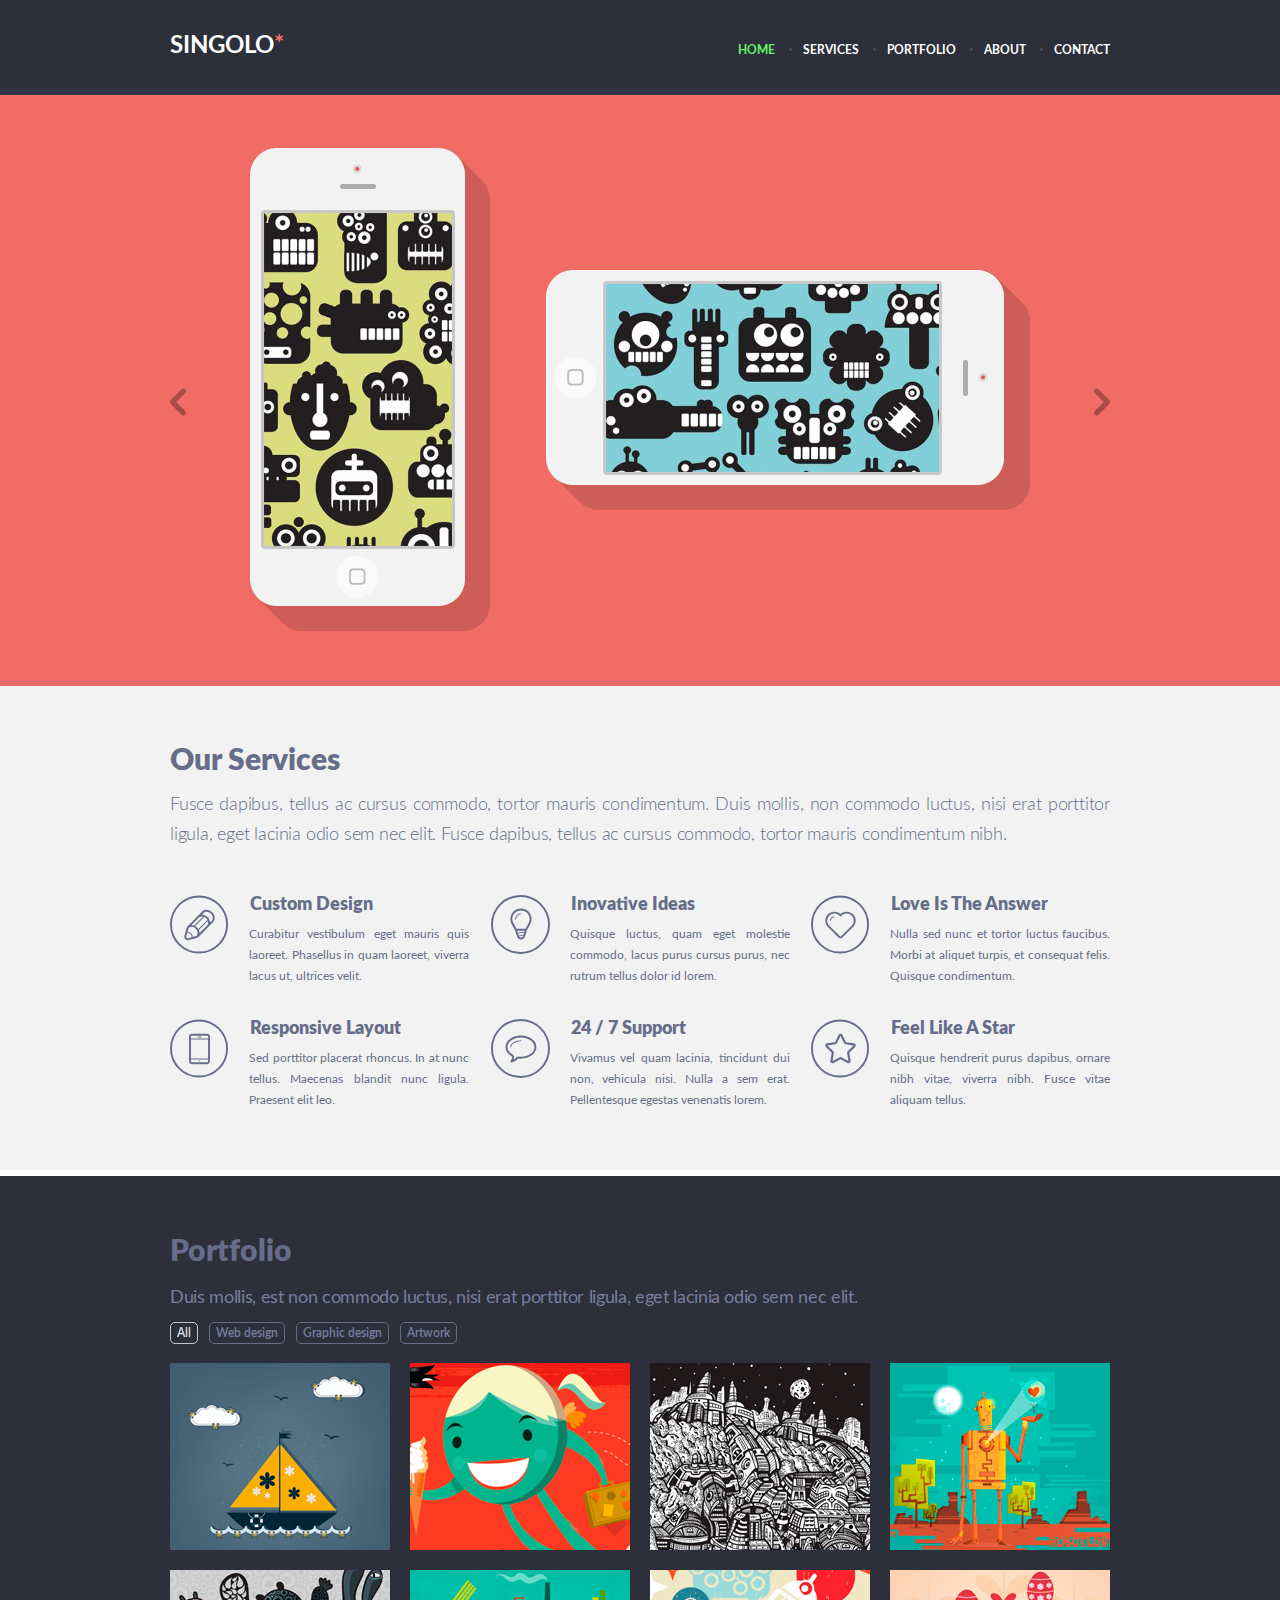
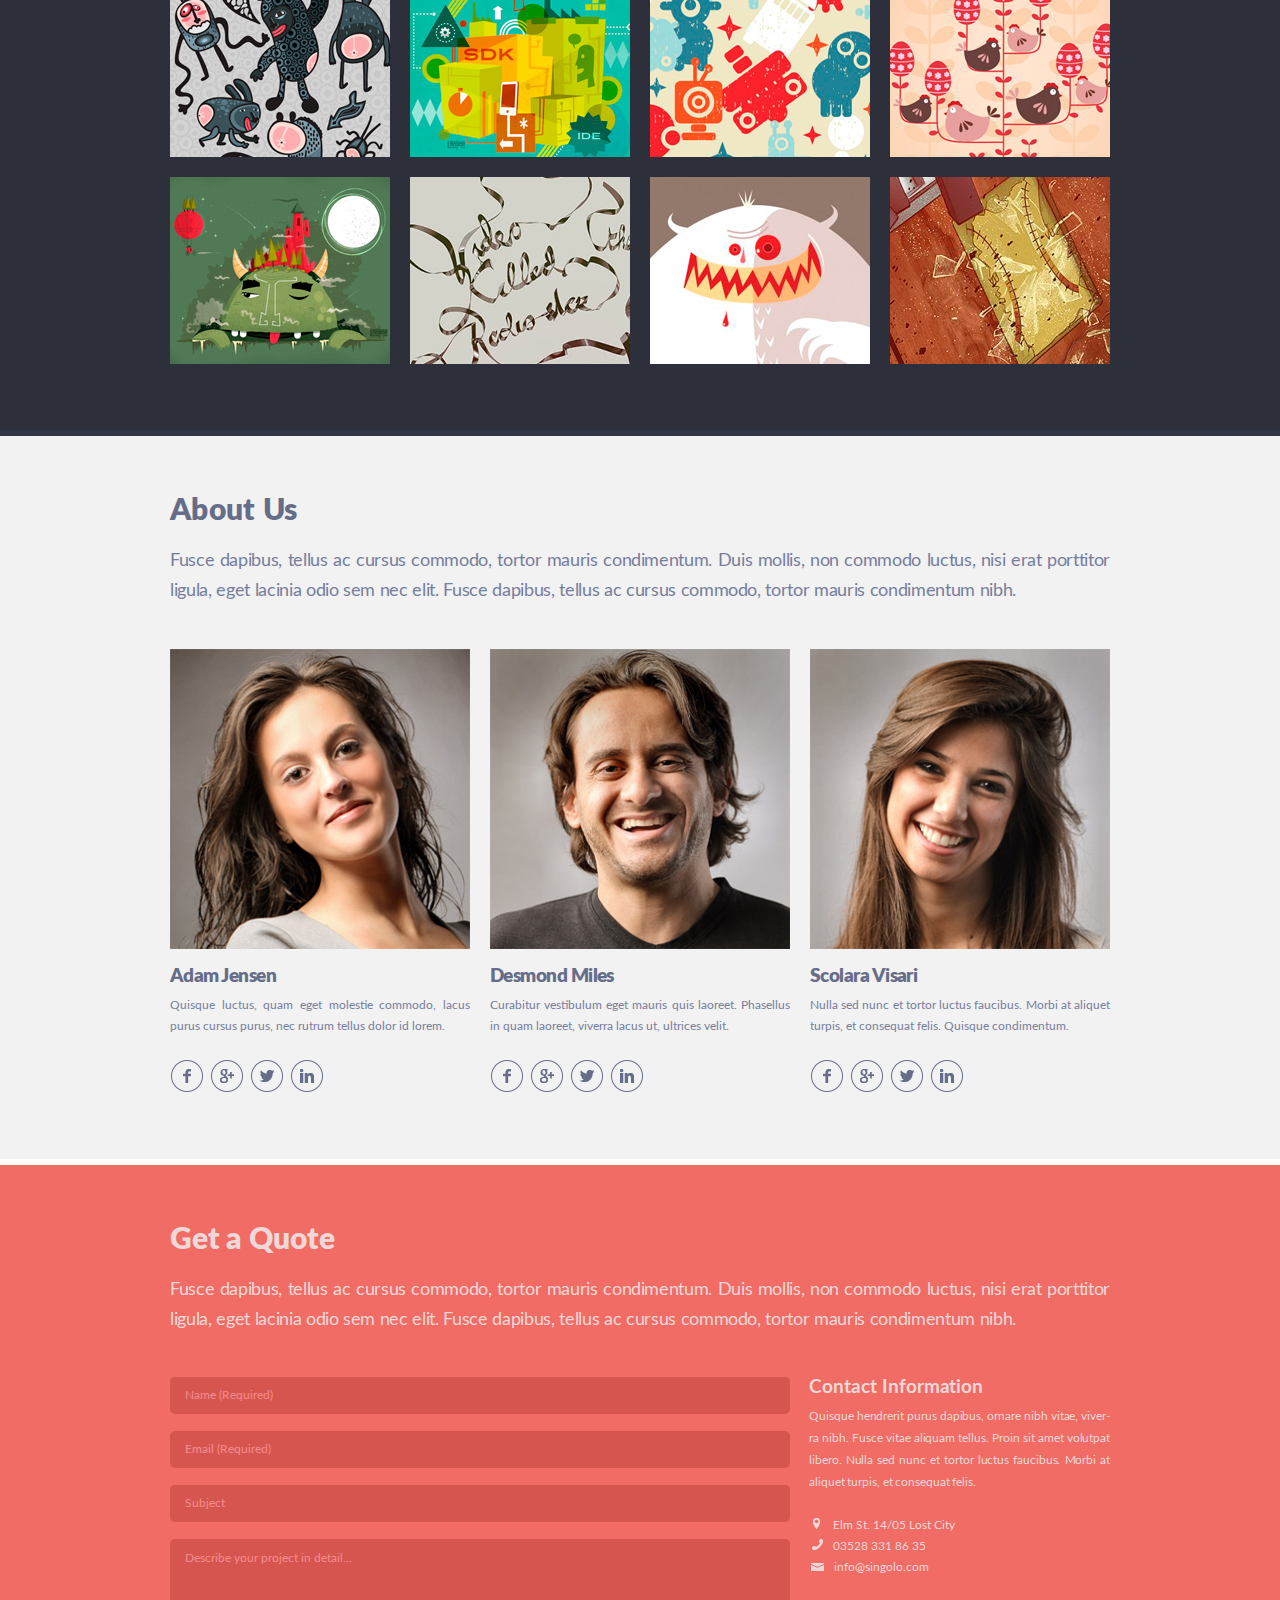
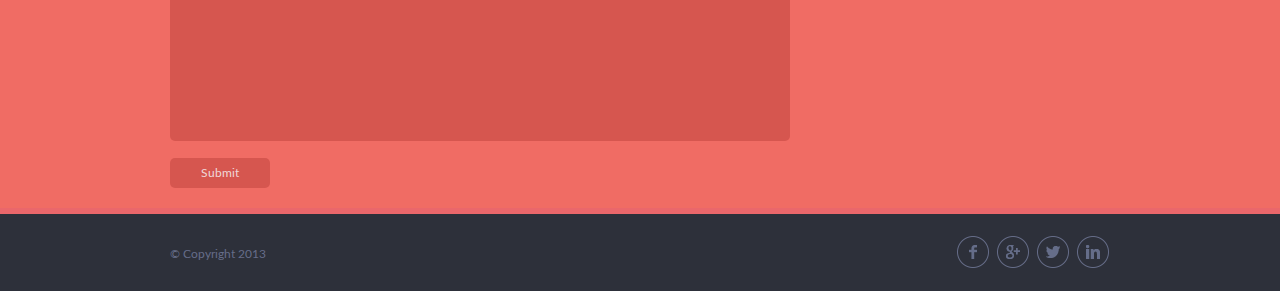
==== index.html @ f214f084 "feat: active menu by scroll add" ====
<!DOCTYPE html>
<html lang="en">

<head>
    <meta charset="UTF-8">
    <meta name="viewport" content="width=device-width, initial-scale=1.0">
    <title>Sinlogo</title>
    <link rel="stylesheet" href="style.css">
</head>

<body>
    <header class="header">
        <div class="wrapper">
            <div class="header-box">
                <div class="logo">
                    <h1>SINGOLO<span class="logo__star">*</span></h1>
                </div>
                <div class="header-navigation">
                    <nav>
                        <ul class="header-menu">
                            <li class="header-menu__item"><a class="header-menu__link header-menu_active"
                                    href="#slider">HOME</a></li>
                            <li class="header-menu__item"><a class="header-menu__link" href="#services">SERVICES</a>
                            </li>
                            <li class="header-menu__item"><a class="header-menu__link" href="#portfolio">PORTFOLIO</a>
                            </li>
                            <li class="header-menu__item"><a class="header-menu__link" href="#about">ABOUT</a></li>
                            <li class="header-menu__item"><a class="header-menu__link" href="#quote">CONTACT</a></li>
                        </ul>
                    </nav>
                </div>
            </div>
        </div>
    </header>

    <main>
        <section class="slider">
            <div id="slider" class="anchor"></div>
            <div class="wrapper">
                <div class="slider-items">
                    <div>
                        <div class="slider-image">
                            <div class="first-image">
                                <div>
                                    <img src="assets/icons/phone-left.png" alt="phone image">
                                    <div class="left-phone-black-screen hidden"></div>
                                    <div class="left-phone-switcher"></div>
                                </div>
                                <div class="slider-items__right-phone">
                                    <img src="assets/icons/phone-right.png" alt="phone image">
                                    <div class="right-phone-black-screen hidden"></div>
                                    <div class="right-phone-switcher"></div>
                                </div>
                            </div>
                            
                        </div>
                        <div class="slider-image hidden">
                            <img  src="assets/icons/Slide-2.png" alt="slide">
                        </div>
                        <div class="slider-image hidden">
                            <img src="assets/icons/Slide-3.png" alt="slide">
                        </div>
                        <div class="slider-items__right-arrow arrow_hover">
                            <img src="assets/icons/icon-arrow.svg" alt="right arrow image">
                        </div>
                        <div class="slider-items__left-arrow arrow_hover">
                            <img src="assets/icons/icon-arrow.svg" alt="left arrow image">
                        </div>
                    </div>
                </div>
        </section>

        <section class="services">
            <div id="services" class="anchor"></div>
            <div class="wrapper">

                <h1 class="services__title"> Our Services</h1>

                <p class="services__description">
                    Fusce dapibus, tellus ac cursus commodo, tortor mauris condimentum. Duis mollis,
                    non commodo luctus, nisi erat porttitor ligula, eget lacinia odio sem nec elit.
                    Fusce dapibus, tellus ac cursus commodo, tortor mauris condimentum nibh.
                </p>

                <div class="services-items">

                    <div class="services-item">
                        <img class="services-item__icon" src="assets/icons/icon-custom.svg" alt="custom design icon">
                        <div>
                            <h2 class="services-item__title">Custom Design</h2>
                            <p class="services-item__description">Curabitur vestibulum eget mauris quis laoreet.
                                Phasellus in quam laoreet, viverra lacus ut, ultrices velit.</p>
                        </div>
                    </div>

                    <div class="services-item">
                        <img class="services-item__icon" src="assets/icons/icon-inovative.svg"
                            alt="inovative ideas icon">
                        <div>
                            <h2 class="services-item__title">Inovative Ideas</h2>
                            <p class="services-item__description">Quisque luctus, quam eget molestie commodo,
                                lacus purus cursus purus, nec rutrum tellus dolor id lorem.</p>
                        </div>
                    </div>

                    <div class="services-item">
                        <img class="services-item__icon" src="assets/icons/icon-love.svg" alt="love is the answer icon">
                        <div>
                            <h2 class="services-item__title">Love Is The Answer</h2>
                            <p class="services-item__description">Nulla sed nunc et tortor luctus faucibus.
                                Morbi at aliquet turpis, et consequat felis. Quisque condimentum.</p>
                        </div>
                    </div>

                    <div class="services-item">
                        <img class="services-item__icon" src="assets/icons/icon-responsive.svg"
                            alt="responsive layout icon">
                        <div>
                            <h2 class="services-item__title">Responsive Layout</h2>
                            <p class="services-item__description">Sed porttitor placerat rhoncus. In at nunc tellus.
                                Maecenas blandit nunc ligula. Praesent elit leo.</p>
                        </div>
                    </div>

                    <div class="services-item">
                        <img class="services-item__icon" src="assets/icons/icon-24-7.svg" alt="support icon">
                        <div>
                            <h2 class="services-item__title">24 / 7 Support</h2>
                            <p class="services-item__description">Vivamus vel quam lacinia, tincidunt dui non, vehicula
                                nisi.
                                Nulla a sem erat. Pellentesque egestas venenatis lorem.</p>
                        </div>
                    </div>

                    <div class="services-item">
                        <img class="services-item__icon" src="assets/icons/icon-feel.svg" alt="feel like a star icon">
                        <div>
                            <h2 class="services-item__title">Feel Like A Star</h2>
                            <p class="services-item__description">Quisque hendrerit purus dapibus, ornare nibh vitae,
                                viverra nibh. Fusce vitae aliquam tellus.</p>
                        </div>
                    </div>

                </div>
            </div>
        </section>

        <section class="portfolio">
            <div id="portfolio" class="anchor"></div>
            <div class="wrapper">
                <h1 class="portfolio-title">Portfolio</h1>
                <p class="portfolio-description">Duis mollis, est non commodo luctus, nisi erat porttitor ligula, eget
                    lacinia
                    odio sem nec elit.</p>
                <div class=buttons>
                    <button class="btn btn__active">All</button>
                    <button class="btn">Web design</button>
                    <button class="btn">Graphic design</button>
                    <button class="btn">Artwork</button>
                </div>
                <div class="portfolio-items">
                    <img class="portfolio-image" src="assets/icons/portfolio01.png" alt="portfolio image">
                    <img class="portfolio-image" src="assets/icons/portfolio02.png" alt="portfolio image">
                    <img class="portfolio-image" src="assets/icons/portfolio03.png" alt="portfolio image">
                    <img class="portfolio-image" src="assets/icons/portfolio04.png" alt="portfolio image">
                    <img class="portfolio-image" src="assets/icons/portfolio05.png" alt="portfolio image">
                    <img class="portfolio-image" src="assets/icons/portfolio06.png" alt="portfolio image">
                    <img class="portfolio-image" src="assets/icons/portfolio07.png" alt="portfolio image">
                    <img class="portfolio-image" src="assets/icons/portfolio08.png" alt="portfolio image">
                    <img class="portfolio-image" src="assets/icons/portfolio09.png" alt="portfolio image">
                    <img class="portfolio-image" src="assets/icons/portfolio10.png" alt="portfolio image">
                    <img class="portfolio-image" src="assets/icons/portfolio11.png" alt="portfolio image">
                    <img class="portfolio-image" src="assets/icons/portfolio12.png" alt="portfolio image">
                </div>
            </div>
        </section>

        <section class="about">
            <div id="about" class="anchor"></div>
            <div class="wrapper">
                <h1 class="portfolio-title">About Us</h1>
                <p class="about-description">Fusce dapibus, tellus ac cursus commodo, tortor mauris condimentum.
                    Duis mollis, non commodo luctus, nisi erat porttitor ligula,
                    eget lacinia odio sem nec elit. Fusce dapibus, tellus ac cursus commodo,
                    tortor mauris condimentum nibh.</p>

                <div class="persons">
                    <div class="person">
                        <img class="person-image" src="assets/icons/about_us1.png">
                        <h2 class="person-name">Adam Jensen</h2>
                        <p class="person-description">Quisque luctus, quam eget molestie commodo, lacus purus cursus
                            purus,
                            nec rutrum tellus dolor id lorem.</p>
                        <div class="contacts">
                            <a href="#"><img class="contacts__img" src="assets/icons/facebook.svg"></a>
                            <a href="#"><img class="contacts__img" src="assets/icons/google.svg"></a>
                            <a href="#"><img class="contacts__img" src="assets/icons/twitter.svg"></a>
                            <a href="#"><img class="contacts__img" src="assets/icons/linkedin.svg"></a>
                        </div>
                    </div>

                    <div class="person">
                        <img class="person-image" src="assets/icons/about_us2.png">
                        <h2 class="person-name">Desmond Miles</h2>
                        <p class="person-description">Curabitur vestibulum eget mauris quis laoreet. Phasellus in quam
                            laoreet,
                            viverra lacus ut, ultrices velit.</p>
                        <div class="contacts">
                            <a href="#"><img class="contacts__img" src="assets/icons/facebook.svg"></a>
                            <a href="#"><img class="contacts__img" src="assets/icons/google.svg"></a>
                            <a href="#"><img class="contacts__img" src="assets/icons/twitter.svg"></a>
                            <a href="#"><img class="contacts__img" src="assets/icons/linkedin.svg"></a>
                        </div>
                    </div>

                    <div class="person">
                        <img class="person-image" src="assets/icons/about_us3.png">
                        <h2 class="person-name">Scolara Visari</h2>
                        <p class="person-description">Nulla sed nunc et tortor luctus faucibus. Morbi at aliquet turpis,
                            et consequat felis. Quisque condimentum.</p>
                        <div class="contacts">
                            <a href="#"><img class="contacts__img" src="assets/icons/facebook.svg"></a>
                            <a href="#"><img class="contacts__img" src="assets/icons/google.svg"></a>
                            <a href="#"><img class="contacts__img" src="assets/icons/twitter.svg"></a>
                            <a href="#"><img class="contacts__img" src="assets/icons/linkedin.svg"></a>
                        </div>
                    </div>

                </div>
            </div>
        </section>

        <section class="quote">
            <div id="quote" class="anchor"></div>
            <div class="wrapper">
                <h1 class="title">Get a Quote</h1>
                <p class="description">Fusce dapibus, tellus ac cursus commodo,
                    tortor mauris condimentum. Duis mollis, non commodo luctus,
                    nisi erat porttitor ligula, eget lacinia odio sem nec elit.
                    Fusce dapibus, tellus ac cursus commodo, tortor mauris condimentum nibh.
                </p>

                <div class="quote-wrapper">
                    <form class="form" id="form" action="" method="post">
                        <input class="input" type="text" name="name" placeholder="Name (Required)" required="">
                        <input class="input" type="email" name="email" placeholder="Email (Required)" required="">
                        <input class="input" type="text" name="subj" placeholder="Subject">
                        <textarea class="input input-txt" name="msg"
                            placeholder="Describe your project in detail..."></textarea>
                        <button class="btn-submit" type="submit" >Submit</button>
                    </form>

                    <div class="popup hidden">
                        <div class="popup__inside">
                            <span>Письмо отправлено</span> <br>
                            <span class="popup__theme"> </span> <br>
                            <div class="popup__text">
                                <span class="popup__description"> </span>
                            </div>
                            <button class="popup_btn">OK</button>
                        </div>
                    </div>
                    
                    <div class="contact-information">
                        <h3 class="contact-information__header">Contact Information</h3>
                        <p class="contact-information__description">
                            Quisque hendrerit purus dapibus, ornare nibh vitae, viver&shy;ra nibh. Fusce vitae aliquam
                            tellus. Proin sit amet
                            volutpat libero. Nulla sed nunc et tortor luctus faucibus. Morbi at aliquet turpis, et
                            consequat felis.
                        </p>
                        <div class="contact-information-box">
                            <span class="addr"><img class="contact-information__img" src="assets/icons/location.png">
                                Elm St. 14/05 Lost City</span> <br>
                            <a class="phone" href="tel:035283318635"> <img class="contact-information__img"
                                    src="assets/icons/phone.png">03528 331 86 35</a> <br>
                            <a class="email" href="mailto:info@singolo.com"> <img class="contact-information__img"
                                    src="assets/icons/mail.png">info@singolo.com</a> <br>
                        </div>
                    </div>
                </div>
            </div>
        </section>
    </main>

    <footer>
        <div class="wrapper">
            <div class="footer">
                <span>© Copyright 2013</span>
                <div class="footer__contacts">
                    <a href="#"> <img class="contacts__img" src="assets/icons/facebook.svg"> </a>
                    <a href="#"> <img class="contacts__img" src="assets/icons/google.svg"> </a>
                    <a href="#"> <img class="contacts__img" src="assets/icons/twitter.svg"> </a>
                    <a href="#"> <img class="contacts__img" src="assets/icons/linkedin.svg"> </a>
                </div>
            </div>
        </div>
    </footer>
    <script src="script.js"></script>
</body>

</html>
---- style.css ----
@import './assets/fonts/fonts.css' screen;
    
    * {
        font-family: Lato, sans-serif;
    }
    
    html {
        scroll-behavior: smooth;
    }
    
    body {
        margin: 0;
    }

    .header {
        background-color: #2d303a;
        border-bottom: 6px solid #323746;
        position: sticky;
        top: 0;
        z-index: 3;
    }
    
    .slider {
        background-color: #f06c64;
        border-bottom: 6px solid #ea676b;
        transition: all ease 1s;
    }

    .slider-blue {
        background-color: #648bf0;
        border-bottom: 6px solid #348bf0;
        transition: all ease 1s;
    }

    .services {
        background-color: #f2f2f2;
        border-bottom: 6px solid #ffffff;
        display: flex;
        flex-direction: row; 
        justify-content: flex-start; 
    }

    .wrapper {
        width: 940px;
        margin: 0 auto;
    }
    
    .header-box {
        display: flex;
        flex-direction: row;
        justify-content: space-between;
        align-items: center;
        padding: 16px 0 12px 0;
    }

    .header-navigation {
        padding-top: 7px;
    }

    .logo {
        color: #ffffff;
        font-size: 12px;
        font-weight: bold;
    }
 
    .logo__star {
        color: #f06c64;
    }
 
    .header-menu {
        display: flex; 
        flex-direction: row; 
        justify-content: flex-start; 
    }

    .header-menu__item {
        margin-left: 14px;
        color: #494e62;
        font-weight: bold;
        font-size: 12px;
        list-style: none;
    }

    .header-menu__item:not(:first-child)::before {
        align-items:center;
        content: "";
        display: inline-block;
        width: 3px;
        height: 3px;
        background-color: currentColor;
        border-radius: 50%;
        margin-right: 11px;
        margin-bottom: 3px;
        letter-spacing: -0.9px;
    }

    .header-menu__link {
        text-decoration: none;
        color: #ffffff;
    }
    
    .header-menu__link:hover {
        color: #f06c64;
    }

    .header-menu_active {
        color: #64f06b;
        
    }

    .slider-items {
        position: relative;
        overflow: hidden;
        max-width: 940px;
        height: 585px;
    }

    .slider-items__left-arrow {
        position: absolute;
        top: 50%;
        opacity: 0.3;
        z-index: 1;
    }

    .slider-items__right-arrow {
        position: absolute;
        z-index: 1;
        top: 50%;
        right: 0%;
        opacity: 0.3;
        -webkit-transform: scaleX(-1);
    }

    .slider-image {
        position: absolute;
        width: 940px;
        height: 100%;
        transition: all ease 1s;
    }

    .first-image {
        display: flex;
        justify-content: space-between; 
        align-items: center;
        padding-left: 80px;
        padding-right: 80px;
        padding-top: 53px;
    }

    .arrow_hover {
        cursor: pointer;
    }

    .left-phone-switcher {
        position: absolute;
        width: 215px;
        height: 460px;
        border-radius: 27px;
        background-color: rgba(90, 190, 90, 0);
        top: 52px;
        left: 80px;
        cursor: pointer;
    }

    .right-phone-switcher {
        position: absolute;
        width: 459px;
        height: 215px;
        border-radius: 27px;
        background-color: rgba(90, 190, 90, 0);
        top: 175px;
        left: 376px;
        cursor: pointer;
    }

    .left-phone-black-screen {
        position: absolute;
        width: 188px;
        height: 333px;
        background-color: black;
        top: 118px;
        left: 94px;
    }

    .right-phone-black-screen {
        position: absolute;
        width: 333px;
        height: 188px;
        background-color: black;
        top: 189px;
        left:436px;
    }

    .hidden {
        display: none;
    }



    .services {
        padding: 46px 0 42px 0;
        color: #666d89;
    }

    .services__title {
        font-size: 30px;
        line-height: 18px;
        font-weight: 900;
    }
    
    .services__description {
        font-weight: 300;
        font-size: 18px;
        line-height: 30px;
        text-align: justify;
        letter-spacing: -0.2px;
    }

    .services-items {
        display: flex;
        flex-direction: row; 
        justify-content: space-between;
        flex-wrap: wrap;
        margin-top: 30px;
    }

    .services-item {
        display: flex;
        flex-direction: row; 
        justify-content: flex-start; 
        margin-bottom: 5px;
    }

    .services-item__icon {
        width: 59px;
        height: 59px;
        margin-top: 15px;
        margin-right: 20px;
    }

    .services-item__title {
        font-size: 18px;
        font-weight: 900;
        margin-left: 1px;
        margin-top: 14px;
        margin-bottom: -4px;
    }

    .services-item__description {
        font-size: 12px;
        line-height: 21px;
        width: 220px;
        text-align: justify;
        overflow: hidden;
        max-height: 63px;
    }


    .portfolio {
        display: flex;
        flex-direction: row; 
        justify-content: flex-start; 
        background-color: #2d303a;
        padding-top: 47px;
        border-bottom: 6px solid #323746;
    }
    
    .about {
        display: flex;
        flex-direction: row; 
        justify-content: space-between;
        flex-wrap: wrap;
        padding-top: 46px;
        padding-bottom: 60px;
        background-color: #f2f2f2;
        border-bottom: 6px solid #ffffff;
    }
    
    .persons {
        display: flex;
        flex-direction: row; 
        justify-content: space-between; 
        margin-top: 43px;
    }
    
    .person {
        display: flex;
        flex-direction: column; 
        justify-content: flex-start; 
        width: 300px;
    }
    
    .person-image {
        width: 300px;
        height: 300px;
    }
    
    .portfolio-items {
        display: flex;
        flex-direction: row; 
        justify-content: space-between;
        flex-wrap: wrap;
        padding-top: 19px;
        padding-bottom: 46px;
    }

    .portfolio-image-active {
        outline: 5px solid #f06c64;
    }
    
    .portfolio-image {
        width: 220px;
        height: 187px;
        margin-bottom: 20px;
    }
    
    .portfolio-image:nth-child(n+13) {
        display: none;
    }
    
    .portfolio-title {
        font-size: 30px;
        line-height: 11px;
        font-weight: 900;
        line-height: 18px;
        letter-spacing: 0.3px;
        color: #666d89;
    }
    
    .portfolio-description {
        color: #767e9e;
        font-size: 18px;
        line-height: 12px;
        letter-spacing: -0.34px;
        padding-top: 10px;
    }
    
    .about-description {
        color: #767e9e;
        font-size: 18px;
        line-height: 30px;
        letter-spacing: -0.34px;
        text-align: justify;
        margin-top: 26px;
    }
    
    .person-name {
        font-size: 19px;
        line-height: 18px;
        font-weight: 760;
        margin-top: 19px;
        letter-spacing: -0.55px;
        color: #666d89;
        white-space: nowrap;
        text-overflow: ellipsis;
        overflow: hidden;

    }
    
    .person-description {
        color: #767e9e;
        font-size: 12px;
        line-height: 21px;
        margin-top: -6px;
        text-align: justify;
    }
    
    .contacts {
        display: flex;
        justify-content: start;
        color: #666d89;
        margin-top: 10px;
    }
    
    .contacts__img {
        margin-right: 6px;
        cursor: pointer;
        transition: .6s ease-out;
    }
    
    .contacts__img:hover {
        transform: scale(1.1);
        transform: rotate(360deg);
    }

    .btn {
        color: #767e9e;
        border: 1px solid #666d89;
        border-radius: 5px;
        cursor: pointer;
        background-color: transparent;
        line-height: 18px;
        font-size: 12px;
        margin-right: 7px;
        font-weight: 530;
    }
    .btn:focus {
        outline: none;
    }
    
    .btn:hover {
        border: 1px solid #c5c5c5;
        color: #dedede;
    }

    .btn__active {
        border: 1px solid #c5c5c5;
        color: #dedede;
    }

    .footer__contacts {
        display: flex;
        color: #666d89;
    }
    
    .footer__contacts:last-child {
        margin-right: -6px;
    }
    
    .contacts__img {
        margin-right: 6px;
        cursor: pointer;
    }
    
    .footer {
        display: flex;
        justify-content: space-between;
        align-items: center;
        padding-top: 21px;
        padding-bottom: 18px;
        color: #666d89;
        font-size: 12px;
    }
    
    footer {
        background-color: #2d303a;
    }
    
    .title {
        font-size: 30px;
        line-height: 11px;
        font-weight: 900;
        line-height: 18px;
        letter-spacing: -0.15px;
        color: #f0d8d9;
    }
    
    .description {
        color: #f0d8d9;
        font-size: 18px;
        line-height: 30px;
        letter-spacing: -0.34px;
        text-align: justify;
        margin-top: 26px;
    }
        
    .quote-wrapper {
        display: flex;
        flex-direction: row; 
        justify-content: space-between;
        padding-top: 24px;
    }
    
    .quote {
        padding-top: 46px;
        padding-bottom: 20px;
        background-color: #f06c64;
        border-bottom: 6px solid #ea676b;
    
    }
    
    .form {
        display: flex;
        flex-direction: column;
        flex-basis: 66%;
    }
    
    .contact-information {
        flex-basis: 32%;
        color: #f0d8d9;
    }
    
    .contact-information__header {
        margin-block-start: -1px;
        letter-spacing: -0.05px;
        margin-block-end: -2px;
    }
    
    .contact-information__description {
        margin-top: 8px;
        font-size: 12px;
        line-height: 22px;
        letter-spacing: -0.1px;
        text-align: justify;
        hyphens: manual;
    }
    
    .input {
        font-size: 12px;
        font-weight: 400;
        line-height: 35px;
        border-radius: 5px;
        border: none;
        background-color: #d6564f;
        margin-bottom: 17px;
        padding-left: 15px;
        color: #f0d8d9;
        cursor: pointer;
    }
    
    .input::placeholder {
        color: #f48c8f;
    }
    
    .input-txt {
        height: 198px;
        resize: none;
    }
    
    .btn-submit {
        height: 30px;
        width: 100px;
        font-size: 12px;
        border-radius: 5px;
        border: none;
        background-color: #d6564f;
        cursor: pointer;
        color: #f0d8d9;
    }

    .popup {
        position: fixed;
        background-color: rgba(0, 0, 0, 0.9);
        width: 100%;
        height: 100%;
        left: 0;
        top: 0;
        z-index: 99;
    }

    .popup__inside {
        position: fixed;
        border: 3px solid rgb(58, 58, 58);
        border-radius: 4px;
        background-color: rgb(202, 202, 202);
        left: 50%;
        top: 50%;
        padding: 20px;
        transform: translate(-50%, -50%);
    }
  
    .popup__text {
        max-width: 500px;
        max-height: 300px;
        overflow: hidden;
        text-align: justify;
        line-height: 20px;

    }

    .popup_btn {
        position: relative;
        left: 50%;
        margin-top: 5px;
        transform: translate(-50%, 0%);
        cursor: pointer;
    }
    
    .addr, .phone, .email {
        display: block;
        margin-bottom: -12px;
        font-size: 12px;
        text-decoration: none;
        color: #f0d8d9;
    }
    
    .email {
        margin-left: -2px;
    }
    
    .phone {
        margin-left: -1px;
    }
    .contact-information__img {
        margin-right: 10px;
    }
    
    .contact-information-box {
        margin-top: 25px;
        margin-left: 4px;
    }

    .anchor {
        display: block;
        position: relative;
        top: -140px;
        visibility: hidden;
    }
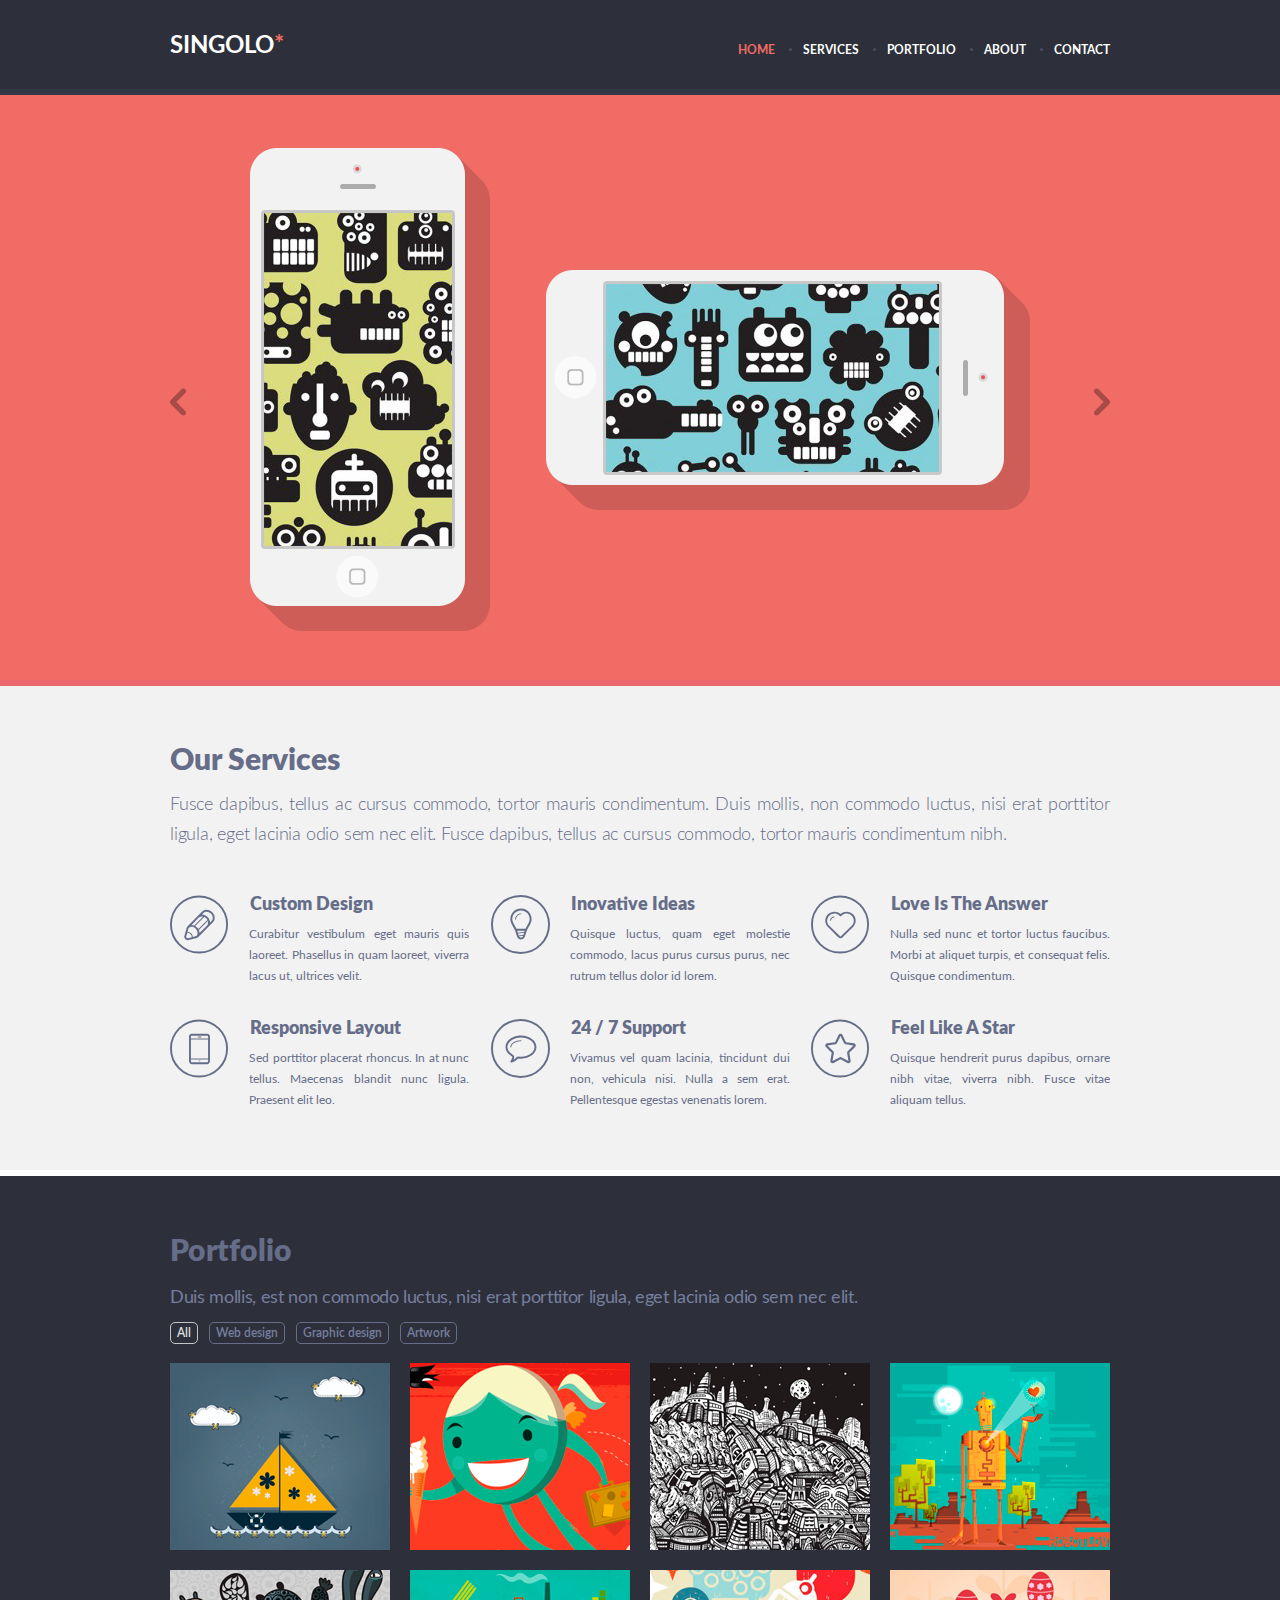
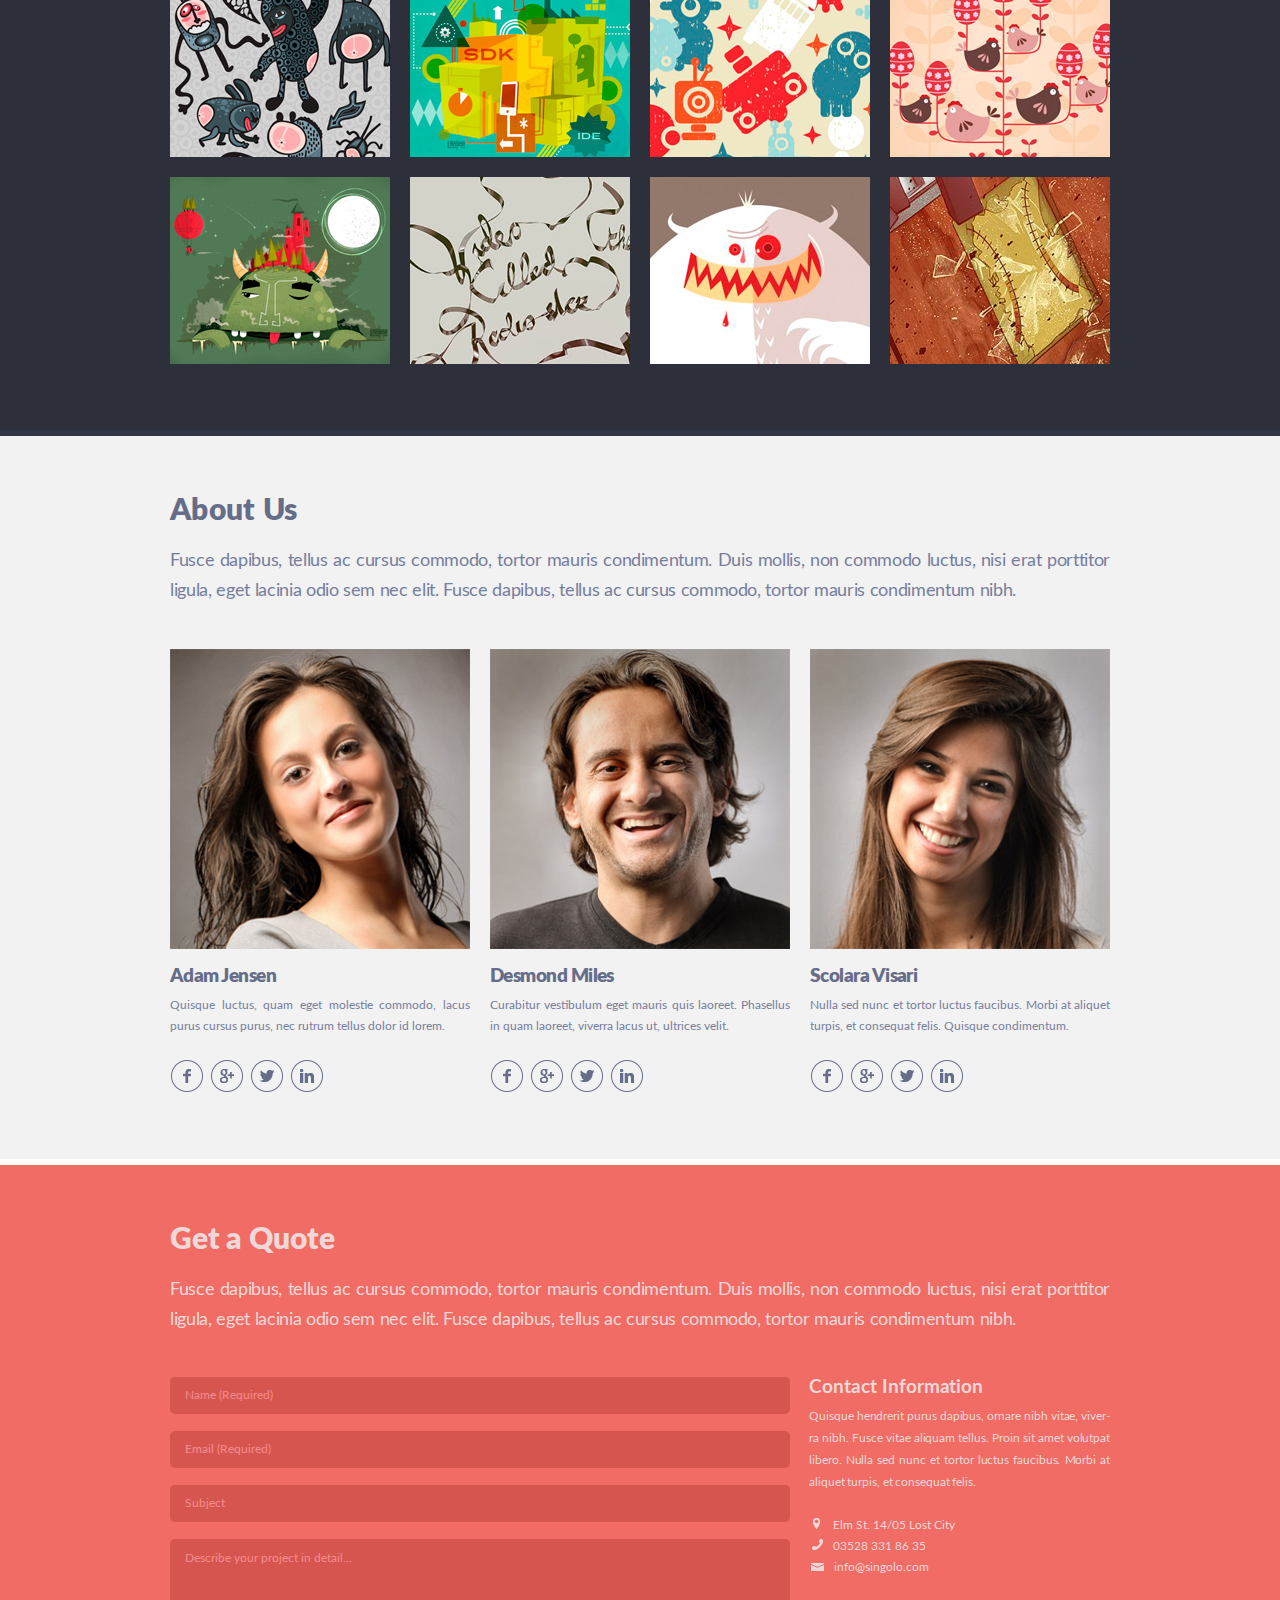
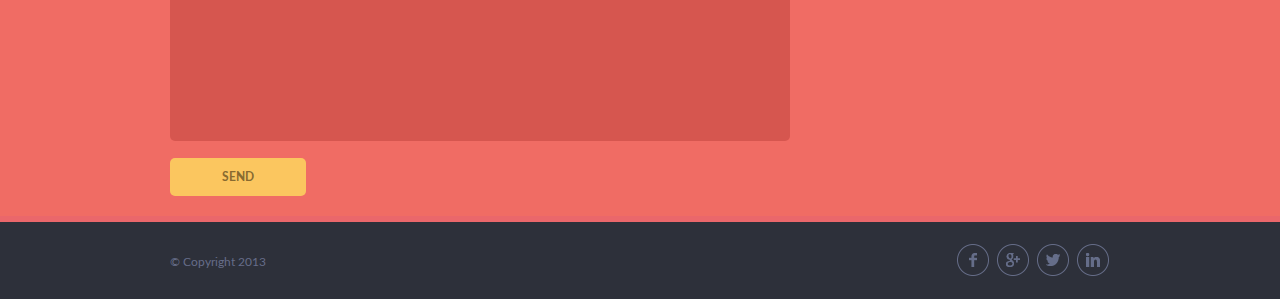
==== commit 7391c600: "refactor: styles, shuffle" ====
--- a/index.html
+++ b/index.html
@@ -57,9 +57,6 @@
                         <div class="slider-image hidden">
                             <img  src="assets/icons/Slide-2.png" alt="slide">
                         </div>
-                        <div class="slider-image hidden">
-                            <img src="assets/icons/Slide-3.png" alt="slide">
-                        </div>
                         <div class="slider-items__right-arrow arrow_hover">
                             <img src="assets/icons/icon-arrow.svg" alt="right arrow image">
                         </div>
@@ -247,7 +244,7 @@
                         <input class="input" type="text" name="subj" placeholder="Subject">
                         <textarea class="input input-txt" name="msg"
                             placeholder="Describe your project in detail..."></textarea>
-                        <button class="btn-submit" type="submit" >Submit</button>
+                        <button class="btn-submit" type="submit" >SEND</button>
                     </form>
 
                     <div class="popup hidden">
--- a/style.css
+++ b/style.css
@@ -104,8 +104,7 @@
     }
 
     .header-menu_active {
-        color: #64f06b;
-        
+        color: #f06c64;
     }
 
     .slider-items {
@@ -280,6 +279,7 @@
         display: flex;
         flex-direction: row; 
         justify-content: space-between; 
+        flex-wrap: wrap;
         margin-top: 43px;
     }
     
@@ -312,6 +312,7 @@
         width: 220px;
         height: 187px;
         margin-bottom: 20px;
+        cursor: pointer;
     }
     
     .portfolio-image:nth-child(n+13) {
@@ -505,7 +506,6 @@
         margin-bottom: 17px;
         padding-left: 15px;
         color: #f0d8d9;
-        cursor: pointer;
     }
     
     .input::placeholder {
@@ -518,14 +518,15 @@
     }
     
     .btn-submit {
-        height: 30px;
-        width: 100px;
-        font-size: 12px;
+        height: 38px;
+        width: 136px;
+        font-size: 12px;
+        font-weight: bold;
         border-radius: 5px;
         border: none;
-        background-color: #d6564f;
-        cursor: pointer;
-        color: #f0d8d9;
+        background-color: #fbc65f;
+        cursor: pointer;
+        color: #886a30;
     }
 
     .popup {
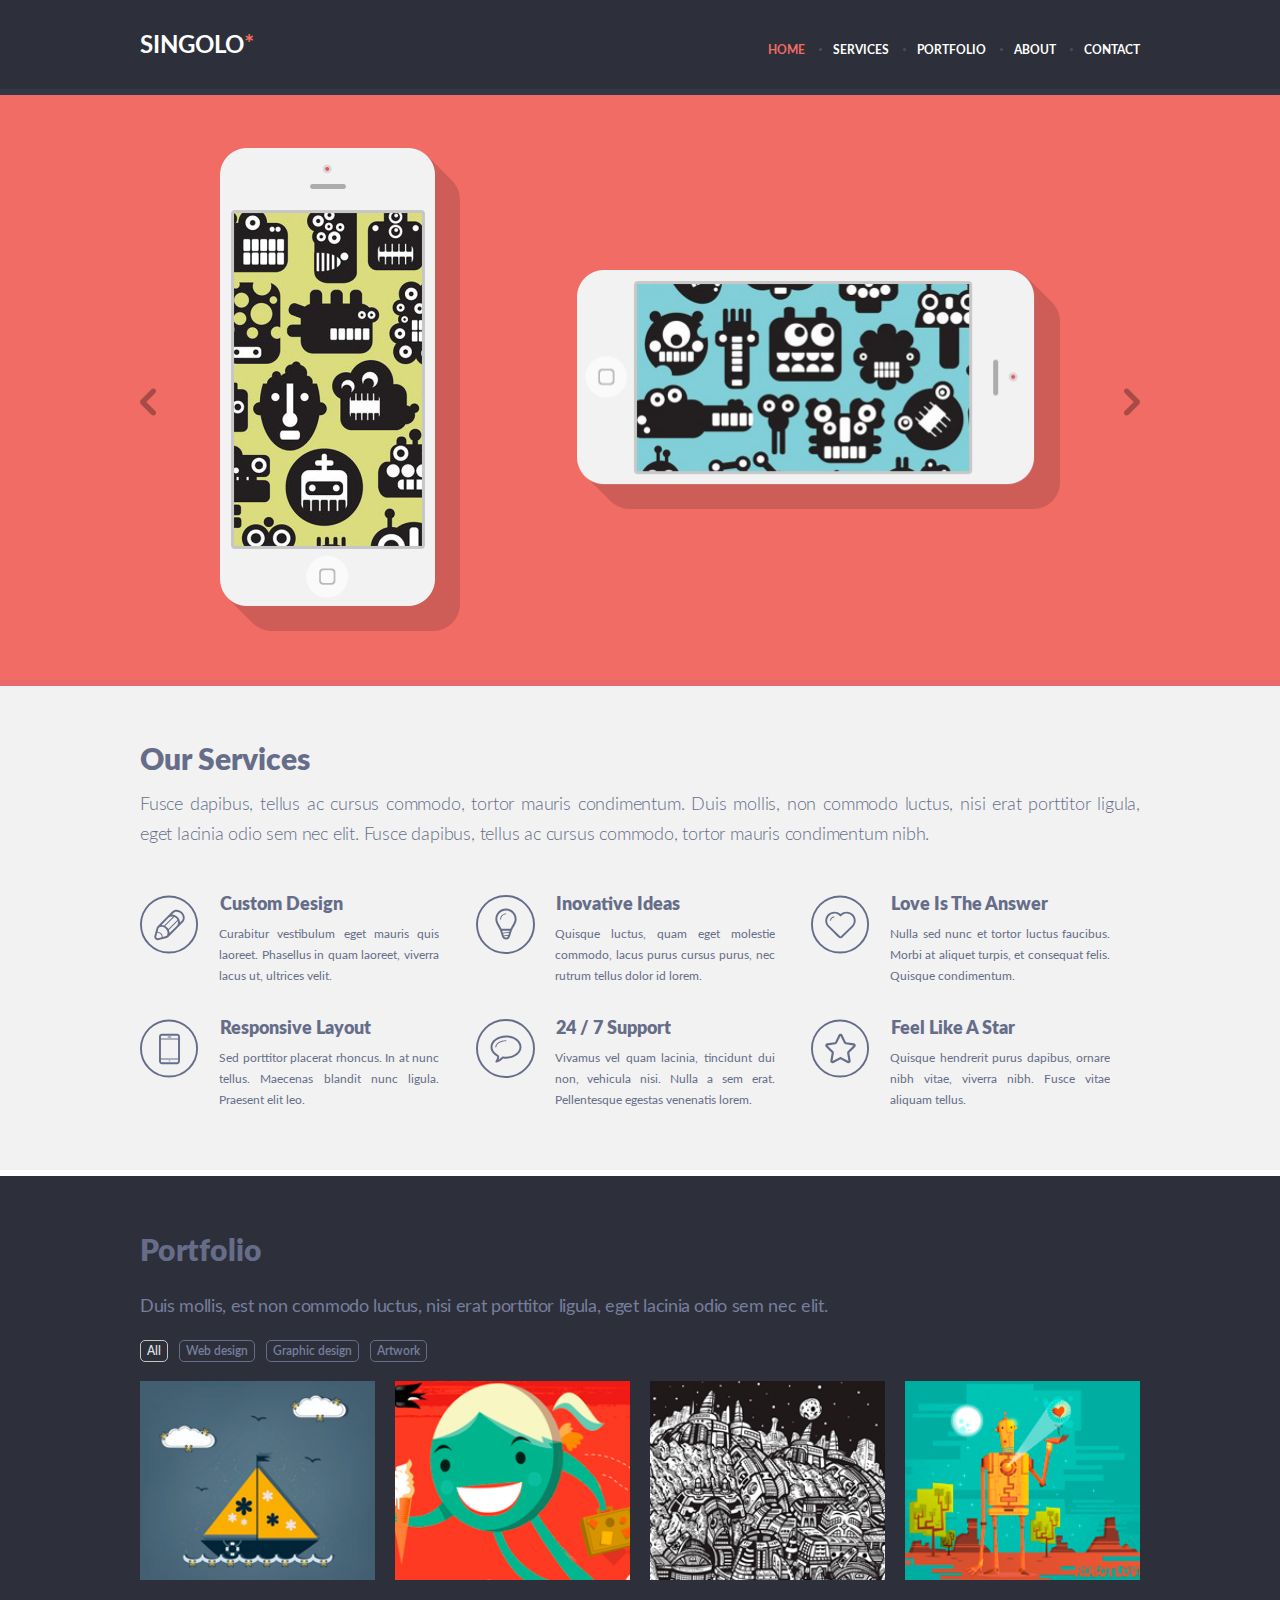
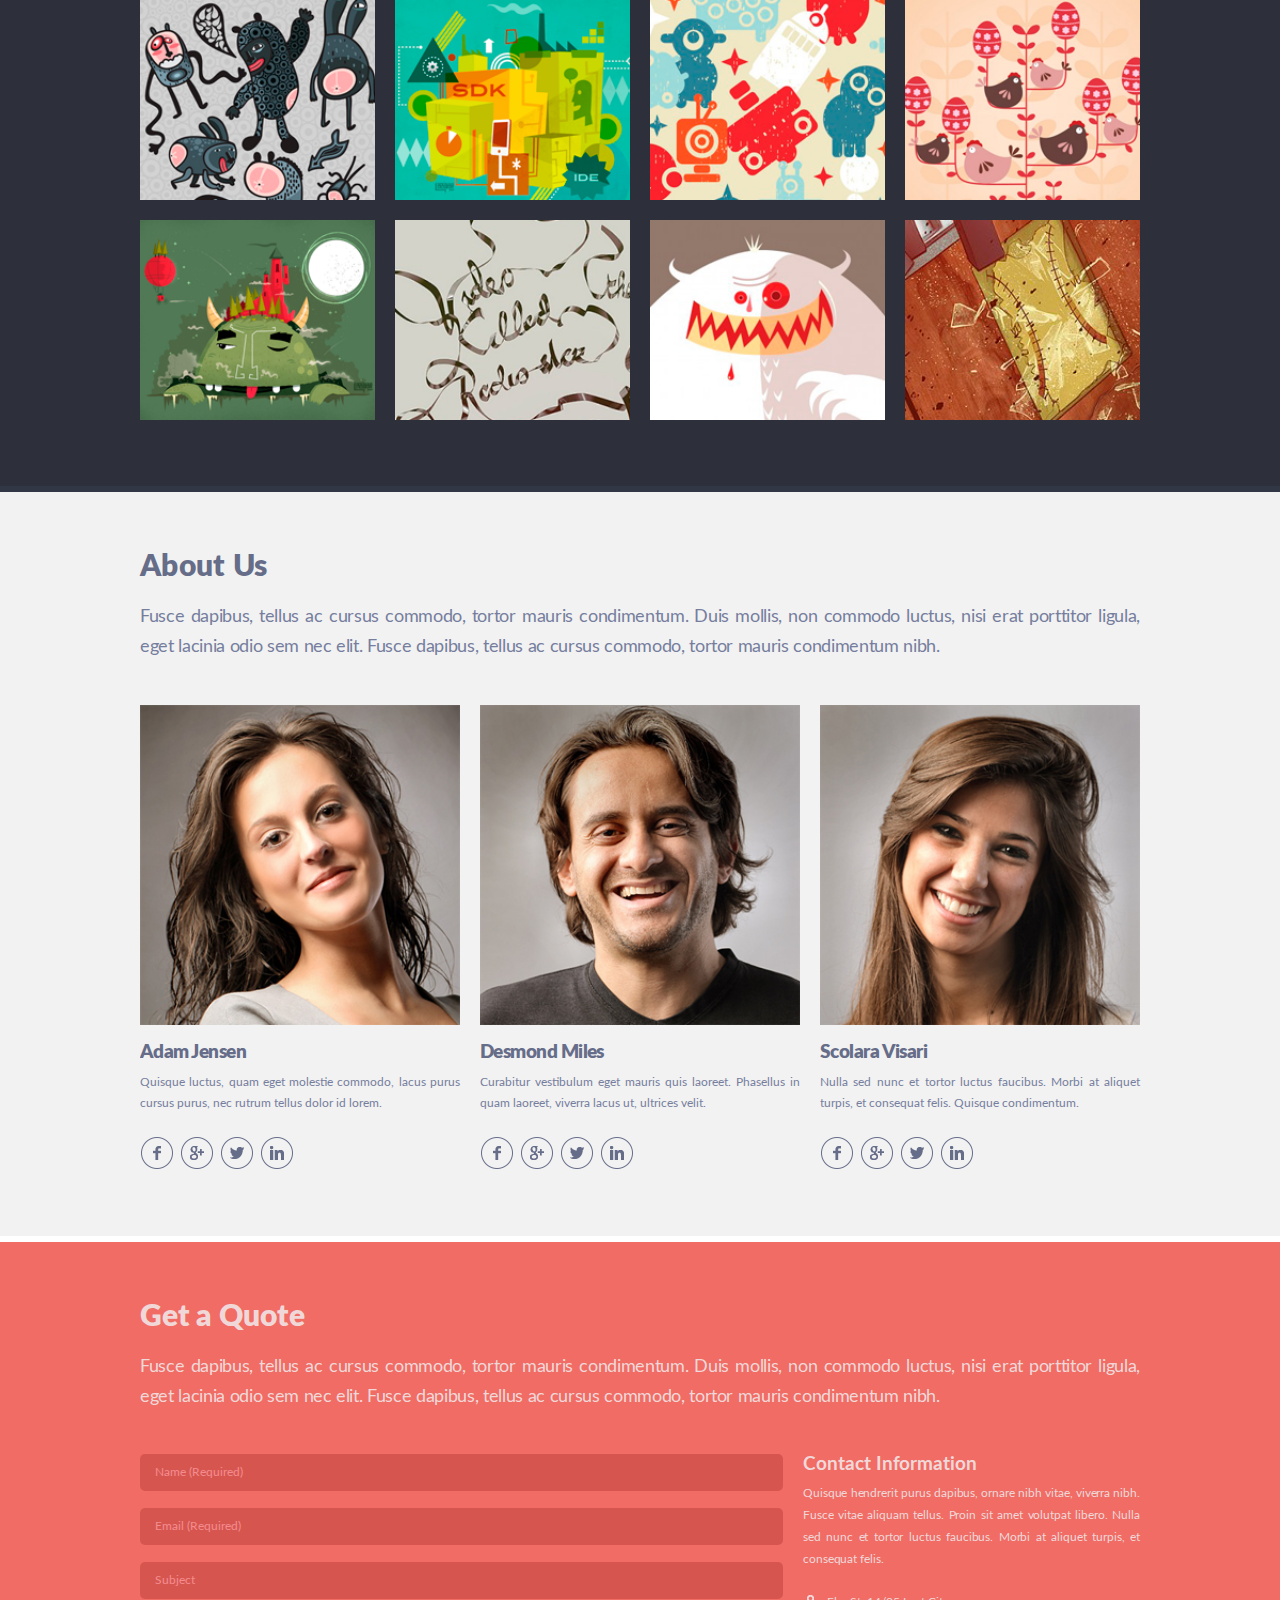
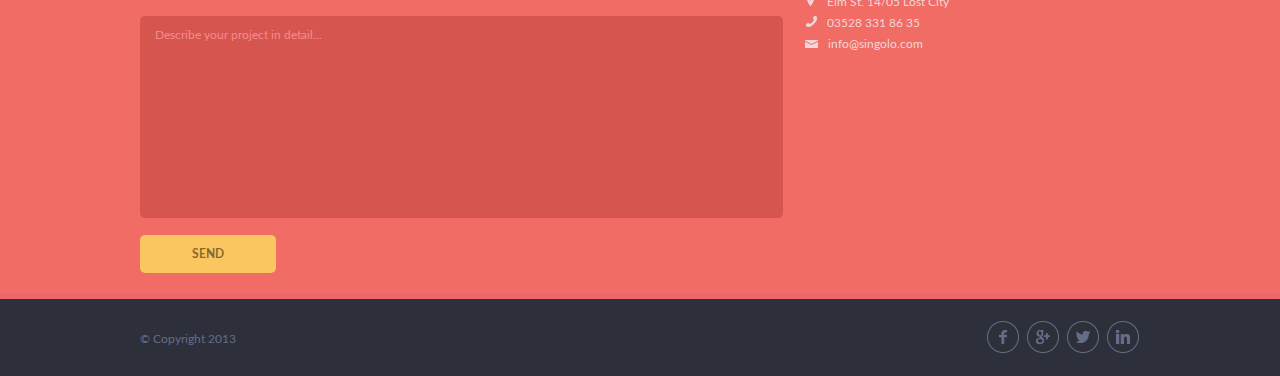
==== commit fb1d528e: "feat: right phone responsive" ====
--- a/index.html
+++ b/index.html
@@ -2,298 +2,292 @@
 <html lang="en">
 
 <head>
-    <meta charset="UTF-8">
-    <meta name="viewport" content="width=device-width, initial-scale=1.0">
-    <title>Sinlogo</title>
-    <link rel="stylesheet" href="style.css">
+  <meta charset="UTF-8">
+  <meta name="viewport" content="width=device-width, initial-scale=1.0">
+  <title>Sinlogo</title>
+  <link rel="stylesheet" href="style.css">
 </head>
 
 <body>
-    <header class="header">
-        <div class="wrapper">
-            <div class="header-box">
-                <div class="logo">
-                    <h1>SINGOLO<span class="logo__star">*</span></h1>
-                </div>
-                <div class="header-navigation">
-                    <nav>
-                        <ul class="header-menu">
-                            <li class="header-menu__item"><a class="header-menu__link header-menu_active"
-                                    href="#slider">HOME</a></li>
-                            <li class="header-menu__item"><a class="header-menu__link" href="#services">SERVICES</a>
-                            </li>
-                            <li class="header-menu__item"><a class="header-menu__link" href="#portfolio">PORTFOLIO</a>
-                            </li>
-                            <li class="header-menu__item"><a class="header-menu__link" href="#about">ABOUT</a></li>
-                            <li class="header-menu__item"><a class="header-menu__link" href="#quote">CONTACT</a></li>
-                        </ul>
-                    </nav>
-                </div>
-            </div>
-        </div>
-    </header>
-
-    <main>
-        <section class="slider">
-            <div id="slider" class="anchor"></div>
-            <div class="wrapper">
-                <div class="slider-items">
-                    <div>
-                        <div class="slider-image">
-                            <div class="first-image">
-                                <div>
-                                    <img src="assets/icons/phone-left.png" alt="phone image">
-                                    <div class="left-phone-black-screen hidden"></div>
-                                    <div class="left-phone-switcher"></div>
-                                </div>
-                                <div class="slider-items__right-phone">
-                                    <img src="assets/icons/phone-right.png" alt="phone image">
-                                    <div class="right-phone-black-screen hidden"></div>
-                                    <div class="right-phone-switcher"></div>
-                                </div>
-                            </div>
-                            
-                        </div>
-                        <div class="slider-image hidden">
-                            <img  src="assets/icons/Slide-2.png" alt="slide">
-                        </div>
-                        <div class="slider-items__right-arrow arrow_hover">
-                            <img src="assets/icons/icon-arrow.svg" alt="right arrow image">
-                        </div>
-                        <div class="slider-items__left-arrow arrow_hover">
-                            <img src="assets/icons/icon-arrow.svg" alt="left arrow image">
-                        </div>
-                    </div>
-                </div>
-        </section>
-
-        <section class="services">
-            <div id="services" class="anchor"></div>
-            <div class="wrapper">
-
-                <h1 class="services__title"> Our Services</h1>
-
-                <p class="services__description">
-                    Fusce dapibus, tellus ac cursus commodo, tortor mauris condimentum. Duis mollis,
-                    non commodo luctus, nisi erat porttitor ligula, eget lacinia odio sem nec elit.
-                    Fusce dapibus, tellus ac cursus commodo, tortor mauris condimentum nibh.
-                </p>
-
-                <div class="services-items">
-
-                    <div class="services-item">
-                        <img class="services-item__icon" src="assets/icons/icon-custom.svg" alt="custom design icon">
-                        <div>
-                            <h2 class="services-item__title">Custom Design</h2>
-                            <p class="services-item__description">Curabitur vestibulum eget mauris quis laoreet.
-                                Phasellus in quam laoreet, viverra lacus ut, ultrices velit.</p>
-                        </div>
-                    </div>
-
-                    <div class="services-item">
-                        <img class="services-item__icon" src="assets/icons/icon-inovative.svg"
-                            alt="inovative ideas icon">
-                        <div>
-                            <h2 class="services-item__title">Inovative Ideas</h2>
-                            <p class="services-item__description">Quisque luctus, quam eget molestie commodo,
-                                lacus purus cursus purus, nec rutrum tellus dolor id lorem.</p>
-                        </div>
-                    </div>
-
-                    <div class="services-item">
-                        <img class="services-item__icon" src="assets/icons/icon-love.svg" alt="love is the answer icon">
-                        <div>
-                            <h2 class="services-item__title">Love Is The Answer</h2>
-                            <p class="services-item__description">Nulla sed nunc et tortor luctus faucibus.
-                                Morbi at aliquet turpis, et consequat felis. Quisque condimentum.</p>
-                        </div>
-                    </div>
-
-                    <div class="services-item">
-                        <img class="services-item__icon" src="assets/icons/icon-responsive.svg"
-                            alt="responsive layout icon">
-                        <div>
-                            <h2 class="services-item__title">Responsive Layout</h2>
-                            <p class="services-item__description">Sed porttitor placerat rhoncus. In at nunc tellus.
-                                Maecenas blandit nunc ligula. Praesent elit leo.</p>
-                        </div>
-                    </div>
-
-                    <div class="services-item">
-                        <img class="services-item__icon" src="assets/icons/icon-24-7.svg" alt="support icon">
-                        <div>
-                            <h2 class="services-item__title">24 / 7 Support</h2>
-                            <p class="services-item__description">Vivamus vel quam lacinia, tincidunt dui non, vehicula
-                                nisi.
-                                Nulla a sem erat. Pellentesque egestas venenatis lorem.</p>
-                        </div>
-                    </div>
-
-                    <div class="services-item">
-                        <img class="services-item__icon" src="assets/icons/icon-feel.svg" alt="feel like a star icon">
-                        <div>
-                            <h2 class="services-item__title">Feel Like A Star</h2>
-                            <p class="services-item__description">Quisque hendrerit purus dapibus, ornare nibh vitae,
-                                viverra nibh. Fusce vitae aliquam tellus.</p>
-                        </div>
-                    </div>
-
-                </div>
-            </div>
-        </section>
-
-        <section class="portfolio">
-            <div id="portfolio" class="anchor"></div>
-            <div class="wrapper">
-                <h1 class="portfolio-title">Portfolio</h1>
-                <p class="portfolio-description">Duis mollis, est non commodo luctus, nisi erat porttitor ligula, eget
-                    lacinia
-                    odio sem nec elit.</p>
-                <div class=buttons>
-                    <button class="btn btn__active">All</button>
-                    <button class="btn">Web design</button>
-                    <button class="btn">Graphic design</button>
-                    <button class="btn">Artwork</button>
-                </div>
-                <div class="portfolio-items">
-                    <img class="portfolio-image" src="assets/icons/portfolio01.png" alt="portfolio image">
-                    <img class="portfolio-image" src="assets/icons/portfolio02.png" alt="portfolio image">
-                    <img class="portfolio-image" src="assets/icons/portfolio03.png" alt="portfolio image">
-                    <img class="portfolio-image" src="assets/icons/portfolio04.png" alt="portfolio image">
-                    <img class="portfolio-image" src="assets/icons/portfolio05.png" alt="portfolio image">
-                    <img class="portfolio-image" src="assets/icons/portfolio06.png" alt="portfolio image">
-                    <img class="portfolio-image" src="assets/icons/portfolio07.png" alt="portfolio image">
-                    <img class="portfolio-image" src="assets/icons/portfolio08.png" alt="portfolio image">
-                    <img class="portfolio-image" src="assets/icons/portfolio09.png" alt="portfolio image">
-                    <img class="portfolio-image" src="assets/icons/portfolio10.png" alt="portfolio image">
-                    <img class="portfolio-image" src="assets/icons/portfolio11.png" alt="portfolio image">
-                    <img class="portfolio-image" src="assets/icons/portfolio12.png" alt="portfolio image">
-                </div>
-            </div>
-        </section>
-
-        <section class="about">
-            <div id="about" class="anchor"></div>
-            <div class="wrapper">
-                <h1 class="portfolio-title">About Us</h1>
-                <p class="about-description">Fusce dapibus, tellus ac cursus commodo, tortor mauris condimentum.
-                    Duis mollis, non commodo luctus, nisi erat porttitor ligula,
-                    eget lacinia odio sem nec elit. Fusce dapibus, tellus ac cursus commodo,
-                    tortor mauris condimentum nibh.</p>
-
-                <div class="persons">
-                    <div class="person">
-                        <img class="person-image" src="assets/icons/about_us1.png">
-                        <h2 class="person-name">Adam Jensen</h2>
-                        <p class="person-description">Quisque luctus, quam eget molestie commodo, lacus purus cursus
-                            purus,
-                            nec rutrum tellus dolor id lorem.</p>
-                        <div class="contacts">
-                            <a href="#"><img class="contacts__img" src="assets/icons/facebook.svg"></a>
-                            <a href="#"><img class="contacts__img" src="assets/icons/google.svg"></a>
-                            <a href="#"><img class="contacts__img" src="assets/icons/twitter.svg"></a>
-                            <a href="#"><img class="contacts__img" src="assets/icons/linkedin.svg"></a>
-                        </div>
-                    </div>
-
-                    <div class="person">
-                        <img class="person-image" src="assets/icons/about_us2.png">
-                        <h2 class="person-name">Desmond Miles</h2>
-                        <p class="person-description">Curabitur vestibulum eget mauris quis laoreet. Phasellus in quam
-                            laoreet,
-                            viverra lacus ut, ultrices velit.</p>
-                        <div class="contacts">
-                            <a href="#"><img class="contacts__img" src="assets/icons/facebook.svg"></a>
-                            <a href="#"><img class="contacts__img" src="assets/icons/google.svg"></a>
-                            <a href="#"><img class="contacts__img" src="assets/icons/twitter.svg"></a>
-                            <a href="#"><img class="contacts__img" src="assets/icons/linkedin.svg"></a>
-                        </div>
-                    </div>
-
-                    <div class="person">
-                        <img class="person-image" src="assets/icons/about_us3.png">
-                        <h2 class="person-name">Scolara Visari</h2>
-                        <p class="person-description">Nulla sed nunc et tortor luctus faucibus. Morbi at aliquet turpis,
-                            et consequat felis. Quisque condimentum.</p>
-                        <div class="contacts">
-                            <a href="#"><img class="contacts__img" src="assets/icons/facebook.svg"></a>
-                            <a href="#"><img class="contacts__img" src="assets/icons/google.svg"></a>
-                            <a href="#"><img class="contacts__img" src="assets/icons/twitter.svg"></a>
-                            <a href="#"><img class="contacts__img" src="assets/icons/linkedin.svg"></a>
-                        </div>
-                    </div>
-
-                </div>
-            </div>
-        </section>
-
-        <section class="quote">
-            <div id="quote" class="anchor"></div>
-            <div class="wrapper">
-                <h1 class="title">Get a Quote</h1>
-                <p class="description">Fusce dapibus, tellus ac cursus commodo,
-                    tortor mauris condimentum. Duis mollis, non commodo luctus,
-                    nisi erat porttitor ligula, eget lacinia odio sem nec elit.
-                    Fusce dapibus, tellus ac cursus commodo, tortor mauris condimentum nibh.
-                </p>
-
-                <div class="quote-wrapper">
-                    <form class="form" id="form" action="" method="post">
-                        <input class="input" type="text" name="name" placeholder="Name (Required)" required="">
-                        <input class="input" type="email" name="email" placeholder="Email (Required)" required="">
-                        <input class="input" type="text" name="subj" placeholder="Subject">
-                        <textarea class="input input-txt" name="msg"
-                            placeholder="Describe your project in detail..."></textarea>
-                        <button class="btn-submit" type="submit" >SEND</button>
-                    </form>
-
-                    <div class="popup hidden">
-                        <div class="popup__inside">
-                            <span>Письмо отправлено</span> <br>
-                            <span class="popup__theme"> </span> <br>
-                            <div class="popup__text">
-                                <span class="popup__description"> </span>
-                            </div>
-                            <button class="popup_btn">OK</button>
-                        </div>
-                    </div>
-                    
-                    <div class="contact-information">
-                        <h3 class="contact-information__header">Contact Information</h3>
-                        <p class="contact-information__description">
-                            Quisque hendrerit purus dapibus, ornare nibh vitae, viver&shy;ra nibh. Fusce vitae aliquam
-                            tellus. Proin sit amet
-                            volutpat libero. Nulla sed nunc et tortor luctus faucibus. Morbi at aliquet turpis, et
-                            consequat felis.
-                        </p>
-                        <div class="contact-information-box">
-                            <span class="addr"><img class="contact-information__img" src="assets/icons/location.png">
-                                Elm St. 14/05 Lost City</span> <br>
-                            <a class="phone" href="tel:035283318635"> <img class="contact-information__img"
-                                    src="assets/icons/phone.png">03528 331 86 35</a> <br>
-                            <a class="email" href="mailto:info@singolo.com"> <img class="contact-information__img"
-                                    src="assets/icons/mail.png">info@singolo.com</a> <br>
-                        </div>
-                    </div>
-                </div>
-            </div>
-        </section>
-    </main>
-
-    <footer>
-        <div class="wrapper">
-            <div class="footer">
-                <span>© Copyright 2013</span>
-                <div class="footer__contacts">
-                    <a href="#"> <img class="contacts__img" src="assets/icons/facebook.svg"> </a>
-                    <a href="#"> <img class="contacts__img" src="assets/icons/google.svg"> </a>
-                    <a href="#"> <img class="contacts__img" src="assets/icons/twitter.svg"> </a>
-                    <a href="#"> <img class="contacts__img" src="assets/icons/linkedin.svg"> </a>
-                </div>
-            </div>
-        </div>
-    </footer>
-    <script src="script.js"></script>
+  <header class="header">
+    <div class="wrapper">
+      <div class="header-box">
+        <div class="logo">
+          <h1>SINGOLO<span class="logo__star">*</span></h1>
+        </div>
+        <div class="header-navigation">
+          <nav>
+            <ul class="header-menu">
+              <li class="header-menu__item"><a class="header-menu__link header-menu_active" href="#slider">HOME</a></li>
+              <li class="header-menu__item"><a class="header-menu__link" href="#services">SERVICES</a>
+              </li>
+              <li class="header-menu__item"><a class="header-menu__link" href="#portfolio">PORTFOLIO</a>
+              </li>
+              <li class="header-menu__item"><a class="header-menu__link" href="#about">ABOUT</a></li>
+              <li class="header-menu__item"><a class="header-menu__link" href="#quote">CONTACT</a></li>
+            </ul>
+          </nav>
+        </div>
+      </div>
+    </div>
+  </header>
+
+  <main>
+    <section class="slider">
+      <div id="slider" class="anchor"></div>
+      <div class="wrapper">
+        <div class="slider-items">
+          <div class="slider-image">
+            <div class="first-image">
+              <div class="slider-items__left-phone">
+                <img src="assets/icons/phone-left.png" alt="phone image">
+                <div class="left-phone-black-screen hidden"></div>
+                <div class="left-phone-switcher"></div>
+              </div>
+              <div class="slider-items__right-phone">
+                <img src="assets/icons/phone-right.png" alt="phone image">
+                <div class="right-phone-black-screen hidden"></div>
+                <div class="right-phone-switcher"></div>
+              </div>
+            </div>
+
+          </div>
+          <div class="slider-image hidden">
+            <img src="assets/icons/Slide-2.png" alt="slide">
+          </div>
+          <div class="slider-items__right-arrow arrow_hover">
+            <img src="assets/icons/icon-arrow.svg" alt="right arrow image">
+          </div>
+          <div class="slider-items__left-arrow arrow_hover">
+            <img src="assets/icons/icon-arrow.svg" alt="left arrow image">
+          </div>
+        </div>
+    </section>
+
+    <section class="services">
+      <div id="services" class="anchor"></div>
+      <div class="wrapper">
+
+        <h1 class="services__title"> Our Services</h1>
+
+        <p class="services__description">
+          Fusce dapibus, tellus ac cursus commodo, tortor mauris condimentum. Duis mollis,
+          non commodo luctus, nisi erat porttitor ligula, eget lacinia odio sem nec elit.
+          Fusce dapibus, tellus ac cursus commodo, tortor mauris condimentum nibh.
+        </p>
+
+        <div class="services-items">
+
+          <div class="services-item">
+            <img class="services-item__icon" src="assets/icons/icon-custom.svg" alt="custom design icon">
+            <div>
+              <h2 class="services-item__title">Custom Design</h2>
+              <p class="services-item__description">Curabitur vestibulum eget mauris quis laoreet.
+                Phasellus in quam laoreet, viverra lacus ut, ultrices velit.</p>
+            </div>
+          </div>
+
+          <div class="services-item">
+            <img class="services-item__icon" src="assets/icons/icon-inovative.svg" alt="inovative ideas icon">
+            <div>
+              <h2 class="services-item__title">Inovative Ideas</h2>
+              <p class="services-item__description">Quisque luctus, quam eget molestie commodo,
+                lacus purus cursus purus, nec rutrum tellus dolor id lorem.</p>
+            </div>
+          </div>
+
+          <div class="services-item">
+            <img class="services-item__icon" src="assets/icons/icon-love.svg" alt="love is the answer icon">
+            <div>
+              <h2 class="services-item__title">Love Is The Answer</h2>
+              <p class="services-item__description">Nulla sed nunc et tortor luctus faucibus.
+                Morbi at aliquet turpis, et consequat felis. Quisque condimentum.</p>
+            </div>
+          </div>
+
+          <div class="services-item">
+            <img class="services-item__icon" src="assets/icons/icon-responsive.svg" alt="responsive layout icon">
+            <div>
+              <h2 class="services-item__title">Responsive Layout</h2>
+              <p class="services-item__description">Sed porttitor placerat rhoncus. In at nunc tellus.
+                Maecenas blandit nunc ligula. Praesent elit leo.</p>
+            </div>
+          </div>
+
+          <div class="services-item">
+            <img class="services-item__icon" src="assets/icons/icon-24-7.svg" alt="support icon">
+            <div>
+              <h2 class="services-item__title">24 / 7 Support</h2>
+              <p class="services-item__description">Vivamus vel quam lacinia, tincidunt dui non, vehicula
+                nisi.
+                Nulla a sem erat. Pellentesque egestas venenatis lorem.</p>
+            </div>
+          </div>
+
+          <div class="services-item">
+            <img class="services-item__icon" src="assets/icons/icon-feel.svg" alt="feel like a star icon">
+            <div>
+              <h2 class="services-item__title">Feel Like A Star</h2>
+              <p class="services-item__description">Quisque hendrerit purus dapibus, ornare nibh vitae,
+                viverra nibh. Fusce vitae aliquam tellus.</p>
+            </div>
+          </div>
+
+        </div>
+      </div>
+    </section>
+
+    <section class="portfolio">
+      <div id="portfolio" class="anchor"></div>
+      <div class="wrapper">
+        <h1 class="portfolio-title">Portfolio</h1>
+        <p class="portfolio-description">Duis mollis, est non commodo luctus, nisi erat porttitor ligula, eget
+          lacinia
+          odio sem nec elit.</p>
+        <div class=buttons>
+          <button class="btn btn__active">All</button>
+          <button class="btn">Web design</button>
+          <button class="btn">Graphic design</button>
+          <button class="btn">Artwork</button>
+        </div>
+        <div class="portfolio-items">
+          <img class="portfolio-image" src="assets/icons/portfolio01.png" alt="portfolio image">
+          <img class="portfolio-image" src="assets/icons/portfolio02.png" alt="portfolio image">
+          <img class="portfolio-image" src="assets/icons/portfolio03.png" alt="portfolio image">
+          <img class="portfolio-image" src="assets/icons/portfolio04.png" alt="portfolio image">
+          <img class="portfolio-image" src="assets/icons/portfolio05.png" alt="portfolio image">
+          <img class="portfolio-image" src="assets/icons/portfolio06.png" alt="portfolio image">
+          <img class="portfolio-image" src="assets/icons/portfolio07.png" alt="portfolio image">
+          <img class="portfolio-image" src="assets/icons/portfolio08.png" alt="portfolio image">
+          <img class="portfolio-image" src="assets/icons/portfolio09.png" alt="portfolio image">
+          <img class="portfolio-image" src="assets/icons/portfolio10.png" alt="portfolio image">
+          <img class="portfolio-image" src="assets/icons/portfolio11.png" alt="portfolio image">
+          <img class="portfolio-image" src="assets/icons/portfolio12.png" alt="portfolio image">
+        </div>
+      </div>
+    </section>
+
+    <section class="about">
+      <div id="about" class="anchor"></div>
+      <div class="wrapper">
+        <h1 class="portfolio-title">About Us</h1>
+        <p class="about-description">Fusce dapibus, tellus ac cursus commodo, tortor mauris condimentum.
+          Duis mollis, non commodo luctus, nisi erat porttitor ligula,
+          eget lacinia odio sem nec elit. Fusce dapibus, tellus ac cursus commodo,
+          tortor mauris condimentum nibh.</p>
+
+        <div class="persons">
+          <div class="person">
+            <img class="person-image" src="assets/icons/about_us1.png">
+            <h2 class="person-name">Adam Jensen</h2>
+            <p class="person-description">Quisque luctus, quam eget molestie commodo, lacus purus cursus
+              purus,
+              nec rutrum tellus dolor id lorem.</p>
+            <div class="contacts">
+              <a href="#"><img class="contacts__img" src="assets/icons/facebook.svg"></a>
+              <a href="#"><img class="contacts__img" src="assets/icons/google.svg"></a>
+              <a href="#"><img class="contacts__img" src="assets/icons/twitter.svg"></a>
+              <a href="#"><img class="contacts__img" src="assets/icons/linkedin.svg"></a>
+            </div>
+          </div>
+
+          <div class="person">
+            <img class="person-image" src="assets/icons/about_us2.png">
+            <h2 class="person-name">Desmond Miles</h2>
+            <p class="person-description">Curabitur vestibulum eget mauris quis laoreet. Phasellus in quam
+              laoreet,
+              viverra lacus ut, ultrices velit.</p>
+            <div class="contacts">
+              <a href="#"><img class="contacts__img" src="assets/icons/facebook.svg"></a>
+              <a href="#"><img class="contacts__img" src="assets/icons/google.svg"></a>
+              <a href="#"><img class="contacts__img" src="assets/icons/twitter.svg"></a>
+              <a href="#"><img class="contacts__img" src="assets/icons/linkedin.svg"></a>
+            </div>
+          </div>
+
+          <div class="person">
+            <img class="person-image" src="assets/icons/about_us3.png">
+            <h2 class="person-name">Scolara Visari</h2>
+            <p class="person-description">Nulla sed nunc et tortor luctus faucibus. Morbi at aliquet turpis,
+              et consequat felis. Quisque condimentum.</p>
+            <div class="contacts">
+              <a href="#"><img class="contacts__img" src="assets/icons/facebook.svg"></a>
+              <a href="#"><img class="contacts__img" src="assets/icons/google.svg"></a>
+              <a href="#"><img class="contacts__img" src="assets/icons/twitter.svg"></a>
+              <a href="#"><img class="contacts__img" src="assets/icons/linkedin.svg"></a>
+            </div>
+          </div>
+
+        </div>
+      </div>
+    </section>
+
+    <section class="quote">
+      <div id="quote" class="anchor"></div>
+      <div class="wrapper">
+        <h1 class="title">Get a Quote</h1>
+        <p class="description">Fusce dapibus, tellus ac cursus commodo,
+          tortor mauris condimentum. Duis mollis, non commodo luctus,
+          nisi erat porttitor ligula, eget lacinia odio sem nec elit.
+          Fusce dapibus, tellus ac cursus commodo, tortor mauris condimentum nibh.
+        </p>
+
+        <div class="quote-wrapper">
+          <form class="form" id="form" action="" method="post">
+            <input class="input" type="text" name="name" placeholder="Name (Required)" required="">
+            <input class="input" type="email" name="email" placeholder="Email (Required)" required="">
+            <input class="input" type="text" name="subj" placeholder="Subject">
+            <textarea class="input input-txt" name="msg" placeholder="Describe your project in detail..."></textarea>
+            <button class="btn-submit" type="submit">SEND</button>
+          </form>
+
+          <div class="popup hidden">
+            <div class="popup__inside">
+              <span>Письмо отправлено</span> <br>
+              <span class="popup__theme"> </span> <br>
+              <div class="popup__text">
+                <span class="popup__description"> </span>
+              </div>
+              <button class="popup_btn">OK</button>
+            </div>
+          </div>
+
+          <div class="contact-information">
+            <h3 class="contact-information__header">Contact Information</h3>
+            <p class="contact-information__description">
+              Quisque hendrerit purus dapibus, ornare nibh vitae, viver&shy;ra nibh. Fusce vitae aliquam
+              tellus. Proin sit amet
+              volutpat libero. Nulla sed nunc et tortor luctus faucibus. Morbi at aliquet turpis, et
+              consequat felis.
+            </p>
+            <div class="contact-information-box">
+              <span class="addr"><img class="contact-information__img" src="assets/icons/location.png">
+                Elm St. 14/05 Lost City</span> <br>
+              <a class="phone" href="tel:035283318635"> <img class="contact-information__img"
+                  src="assets/icons/phone.png">03528 331 86 35</a> <br>
+              <a class="email" href="mailto:info@singolo.com"> <img class="contact-information__img"
+                  src="assets/icons/mail.png">info@singolo.com</a> <br>
+            </div>
+          </div>
+        </div>
+      </div>
+    </section>
+  </main>
+
+  <footer>
+    <div class="wrapper">
+      <div class="footer">
+        <span>© Copyright 2013</span>
+        <div class="footer__contacts">
+          <a href="#"> <img class="contacts__img" src="assets/icons/facebook.svg"> </a>
+          <a href="#"> <img class="contacts__img" src="assets/icons/google.svg"> </a>
+          <a href="#"> <img class="contacts__img" src="assets/icons/twitter.svg"> </a>
+          <a href="#"> <img class="contacts__img" src="assets/icons/linkedin.svg"> </a>
+        </div>
+      </div>
+    </div>
+  </footer>
+  <script src="script.js"></script>
 </body>
 
 </html>--- a/style.css
+++ b/style.css
@@ -1,599 +1,691 @@
     @import './assets/fonts/fonts.css' screen;
     
     * {
-        font-family: Lato, sans-serif;
+      font-family: Lato, sans-serif;
     }
     
     html {
-        scroll-behavior: smooth;
+      scroll-behavior: smooth;
     }
     
     body {
-        margin: 0;
+      margin: 0;
     }
 
     .header {
-        background-color: #2d303a;
-        border-bottom: 6px solid #323746;
-        position: sticky;
-        top: 0;
-        z-index: 3;
+      background-color: #2d303a;
+      border-bottom: 6px solid #323746;
+      position: sticky;
+      top: 0;
+      z-index: 3;
     }
     
     .slider {
-        background-color: #f06c64;
-        border-bottom: 6px solid #ea676b;
-        transition: all ease 1s;
+      background-color: #f06c64;
+      border-bottom: 6px solid #ea676b;
+      transition: all ease 1s;
     }
 
     .slider-blue {
-        background-color: #648bf0;
-        border-bottom: 6px solid #348bf0;
-        transition: all ease 1s;
+      background-color: #648bf0;
+      border-bottom: 6px solid #348bf0;
+      transition: all ease 1s;
     }
 
     .services {
-        background-color: #f2f2f2;
-        border-bottom: 6px solid #ffffff;
-        display: flex;
-        flex-direction: row; 
-        justify-content: flex-start; 
+      background-color: #f2f2f2;
+      border-bottom: 6px solid #ffffff;
+      display: flex;
+      flex-direction: row; 
+      justify-content: flex-start; 
     }
 
     .wrapper {
-        width: 940px;
-        margin: 0 auto;
+      max-width: 1000px;
+      margin: 0 auto;
+      padding-left: 30px;
+      padding-right: 30px;
     }
     
     .header-box {
-        display: flex;
-        flex-direction: row;
-        justify-content: space-between;
-        align-items: center;
-        padding: 16px 0 12px 0;
+      display: flex;
+      flex-direction: row;
+      justify-content: space-between;
+      align-items: center;
+      padding: 16px 0 12px 0;
     }
 
     .header-navigation {
-        padding-top: 7px;
+      padding-top: 7px;
     }
 
     .logo {
-        color: #ffffff;
-        font-size: 12px;
-        font-weight: bold;
+      color: #ffffff;
+      font-size: 12px;
+      font-weight: bold;
     }
  
     .logo__star {
-        color: #f06c64;
+      color: #f06c64;
     }
  
     .header-menu {
-        display: flex; 
-        flex-direction: row; 
-        justify-content: flex-start; 
+      display: flex; 
+      flex-direction: row; 
+      justify-content: flex-start; 
     }
 
     .header-menu__item {
-        margin-left: 14px;
-        color: #494e62;
-        font-weight: bold;
-        font-size: 12px;
-        list-style: none;
+      margin-left: 14px;
+      color: #494e62;
+      font-weight: bold;
+      font-size: 12px;
+      list-style: none;
     }
 
     .header-menu__item:not(:first-child)::before {
-        align-items:center;
-        content: "";
-        display: inline-block;
-        width: 3px;
-        height: 3px;
-        background-color: currentColor;
-        border-radius: 50%;
-        margin-right: 11px;
-        margin-bottom: 3px;
-        letter-spacing: -0.9px;
+      align-items:center;
+      content: "";
+      display: inline-block;
+      width: 3px;
+      height: 3px;
+      background-color: currentColor;
+      border-radius: 50%;
+      margin-right: 11px;
+      margin-bottom: 3px;
+      letter-spacing: -0.9px;
     }
 
     .header-menu__link {
-        text-decoration: none;
-        color: #ffffff;
+      text-decoration: none;
+      color: #ffffff;
     }
     
     .header-menu__link:hover {
-        color: #f06c64;
+      color: #f06c64;
     }
 
     .header-menu_active {
-        color: #f06c64;
+      color: #f06c64;
     }
 
     .slider-items {
-        position: relative;
-        overflow: hidden;
-        max-width: 940px;
-        height: 585px;
-    }
+      position: relative;
+      overflow: hidden;
+      width: 100%;
+      max-height: 585px; 
+      height: 58.5vw;
+    }
+
+    .slider-items__right-phone {
+      margin-left: 14%;
+      width: calc(57% + 4px);
+      height: auto;
+    }
+
+    .slider-items__right-phone img {
+      width: 100%;
+      height: 100%;
+    }
+
+    .right-phone-black-screen {
+      position: absolute;
+      /* width: 335px; */
+      width: calc(34% - 5px);
+      /* height: 190px; */
+      height: calc(33% - 3px);
+      background-color: black;
+      /* top: 188px; */
+      top: calc(32% + 1px);
+      left: 495px;
+      border-radius: 1px;
+    }
+
+    .right-phone-switcher {
+      position: absolute;
+      width: 459px;
+      height: 215px;
+      border-radius: 27px;
+      background-color: rgba(90, 190, 90, 0);
+      top: 175px;
+      left: 376px;
+      cursor: pointer;
+    }
+
+    .slider-items__1left-phone {
+      margin-left: 1%;
+      width: calc(5% + 4px);
+    }
+
+    .slider-items__left-phone img {
+      width: 100%;
+      height: 100%;
+    }
+    
+    .left-phone-switcher {
+      position: absolute;
+      width: 215px;
+      height: 460px;
+      border-radius: 27px;
+      background-color: rgba(90, 190, 90, 0);
+      top: 52px;
+      left: 80px;
+      cursor: pointer;
+    }
+
+
+
+    .left-phone-black-screen {
+      position: absolute;
+      width: 190px;
+      height: 335px;
+      background-color: black;
+      border-radius: 1px;
+      top: 117px;
+      left: 93px;
+    }
+
+
 
     .slider-items__left-arrow {
-        position: absolute;
-        top: 50%;
-        opacity: 0.3;
-        z-index: 1;
+      position: absolute;
+      top: 50%;
+      opacity: 0.3;
+      z-index: 1;
     }
 
     .slider-items__right-arrow {
-        position: absolute;
-        z-index: 1;
-        top: 50%;
-        right: 0%;
-        opacity: 0.3;
-        -webkit-transform: scaleX(-1);
+      position: absolute;
+      z-index: 1;
+      top: 50%;
+      right: 0%;
+      opacity: 0.3;
+      -webkit-transform: scaleX(-1);
     }
 
     .slider-image {
-        position: absolute;
-        width: 940px;
-        height: 100%;
-        transition: all ease 1s;
+      position: absolute;
+      width: 100%;
+      height: 100%;
+      transition: all ease 1s;
     }
 
     .first-image {
-        display: flex;
-        justify-content: space-between; 
-        align-items: center;
-        padding-left: 80px;
-        padding-right: 80px;
-        padding-top: 53px;
+      display: flex;
+      justify-content: space-between; 
+      align-items: center;
+      padding-left: 80px;
+      padding-right: 80px;
+      padding-top: 53px;
     }
 
     .arrow_hover {
-        cursor: pointer;
-    }
-
-    .left-phone-switcher {
-        position: absolute;
-        width: 215px;
-        height: 460px;
-        border-radius: 27px;
-        background-color: rgba(90, 190, 90, 0);
-        top: 52px;
-        left: 80px;
-        cursor: pointer;
-    }
-
-    .right-phone-switcher {
-        position: absolute;
-        width: 459px;
-        height: 215px;
-        border-radius: 27px;
-        background-color: rgba(90, 190, 90, 0);
-        top: 175px;
-        left: 376px;
-        cursor: pointer;
-    }
-
-    .left-phone-black-screen {
-        position: absolute;
-        width: 188px;
-        height: 333px;
-        background-color: black;
-        top: 118px;
-        left: 94px;
-    }
-
-    .right-phone-black-screen {
-        position: absolute;
-        width: 333px;
-        height: 188px;
-        background-color: black;
-        top: 189px;
-        left:436px;
-    }
+      cursor: pointer;
+    }
+
+
 
     .hidden {
-        display: none;
-    }
-
-
+      display: none;
+    }
 
     .services {
-        padding: 46px 0 42px 0;
-        color: #666d89;
+      padding: 46px 0 42px 0;
+      color: #666d89;
     }
 
     .services__title {
-        font-size: 30px;
-        line-height: 18px;
-        font-weight: 900;
+      font-size: 30px;
+      line-height: 18px;
+      font-weight: 900;
     }
     
     .services__description {
-        font-weight: 300;
-        font-size: 18px;
-        line-height: 30px;
-        text-align: justify;
-        letter-spacing: -0.2px;
+      font-weight: 300;
+      font-size: 18px;
+      line-height: 30px;
+      text-align: justify;
+      letter-spacing: -0.2px;
     }
 
     .services-items {
-        display: flex;
-        flex-direction: row; 
-        justify-content: space-between;
-        flex-wrap: wrap;
-        margin-top: 30px;
+      display: flex;
+      flex-direction: row; 
+      justify-content: space-between;
+      flex-wrap: wrap;
+      margin-top: 30px;
+      padding-right: 30px;
     }
 
     .services-item {
-        display: flex;
-        flex-direction: row; 
-        justify-content: flex-start; 
-        margin-bottom: 5px;
+      display: flex;
+      flex-direction: row; 
+      justify-content: flex-start; 
+      margin-bottom: 5px;
+      
     }
 
     .services-item__icon {
-        width: 59px;
-        height: 59px;
-        margin-top: 15px;
-        margin-right: 20px;
+      width: 59px;
+      height: 59px;
+      margin-top: 15px;
+      margin-right: 20px;
     }
 
     .services-item__title {
-        font-size: 18px;
-        font-weight: 900;
-        margin-left: 1px;
-        margin-top: 14px;
-        margin-bottom: -4px;
+      font-size: 18px;
+      font-weight: 900;
+      margin-left: 1px;
+      margin-top: 14px;
+      margin-bottom: -4px;
     }
 
     .services-item__description {
-        font-size: 12px;
-        line-height: 21px;
-        width: 220px;
-        text-align: justify;
-        overflow: hidden;
-        max-height: 63px;
+      font-size: 12px;
+      line-height: 21px;
+      width: 220px;
+      text-align: justify;
+      overflow: hidden;
+      max-height: 63px;
     }
 
 
     .portfolio {
-        display: flex;
-        flex-direction: row; 
-        justify-content: flex-start; 
-        background-color: #2d303a;
-        padding-top: 47px;
-        border-bottom: 6px solid #323746;
+      display: flex;
+      flex-direction: row; 
+      justify-content: flex-start; 
+      background-color: #2d303a;
+      padding-top: 47px;
+      border-bottom: 6px solid #323746;
     }
     
     .about {
-        display: flex;
-        flex-direction: row; 
-        justify-content: space-between;
-        flex-wrap: wrap;
-        padding-top: 46px;
-        padding-bottom: 60px;
-        background-color: #f2f2f2;
-        border-bottom: 6px solid #ffffff;
+      display: flex;
+      flex-direction: row; 
+      justify-content: space-between;
+      flex-wrap: wrap;
+      padding-top: 46px;
+      padding-bottom: 60px;
+      background-color: #f2f2f2;
+      border-bottom: 6px solid #ffffff;
     }
     
     .persons {
-        display: flex;
-        flex-direction: row; 
-        justify-content: space-between; 
-        flex-wrap: wrap;
-        margin-top: 43px;
+      display: flex;
+      flex-direction: row; 
+      justify-content: center; 
+      flex-wrap: wrap;
+      margin-top: 43px;
+      margin-right: -20px;
     }
     
     .person {
-        display: flex;
-        flex-direction: column; 
-        justify-content: flex-start; 
-        width: 300px;
+      display: flex;
+      flex-direction: column; 
+      justify-content: flex-start; 
+      min-width: 210px;
+      width: calc(100% / 3 - 20px);
+      margin-right: 20px;
     }
     
     .person-image {
-        width: 300px;
-        height: 300px;
+      width: calc(100%);
     }
     
     .portfolio-items {
-        display: flex;
-        flex-direction: row; 
-        justify-content: space-between;
-        flex-wrap: wrap;
-        padding-top: 19px;
-        padding-bottom: 46px;
+      display: flex;
+      flex-direction: row; 
+      justify-content: center;
+      flex-wrap: wrap;
+      padding-top: 19px;
+      padding-bottom: 46px;
+      margin-right: -20px;
     }
 
     .portfolio-image-active {
-        outline: 5px solid #f06c64;
+      outline: 5px solid #f06c64;
     }
     
     .portfolio-image {
-        width: 220px;
-        height: 187px;
-        margin-bottom: 20px;
-        cursor: pointer;
+      width: calc(25% - 20px);
+      height: auto;
+      margin-bottom: 20px;
+      margin-right: 20px;
+      cursor: pointer;
     }
     
     .portfolio-image:nth-child(n+13) {
-        display: none;
+      display: none;
     }
     
     .portfolio-title {
-        font-size: 30px;
-        line-height: 11px;
-        font-weight: 900;
-        line-height: 18px;
-        letter-spacing: 0.3px;
-        color: #666d89;
+      font-size: 30px;
+      line-height: 11px;
+      font-weight: 900;
+      line-height: 18px;
+      letter-spacing: 0.3px;
+      color: #666d89;
     }
     
     .portfolio-description {
-        color: #767e9e;
-        font-size: 18px;
-        line-height: 12px;
-        letter-spacing: -0.34px;
-        padding-top: 10px;
+      color: #767e9e;
+      font-size: 18px;
+      line-height: 30px;
+      letter-spacing: -0.34px;
+      padding-top: 10px;
     }
     
     .about-description {
-        color: #767e9e;
-        font-size: 18px;
-        line-height: 30px;
-        letter-spacing: -0.34px;
-        text-align: justify;
-        margin-top: 26px;
+      color: #767e9e;
+      font-size: 18px;
+      line-height: 30px;
+      letter-spacing: -0.34px;
+      text-align: justify;
+      margin-top: 26px;
     }
     
     .person-name {
-        font-size: 19px;
-        line-height: 18px;
-        font-weight: 760;
-        margin-top: 19px;
-        letter-spacing: -0.55px;
-        color: #666d89;
-        white-space: nowrap;
-        text-overflow: ellipsis;
-        overflow: hidden;
-
+      font-size: 19px;
+      line-height: 18px;
+      font-weight: 760;
+      margin-top: 19px;
+      letter-spacing: -0.55px;
+      color: #666d89;
+      white-space: nowrap;
+      text-overflow: ellipsis;
+      overflow: hidden;
     }
     
     .person-description {
-        color: #767e9e;
-        font-size: 12px;
-        line-height: 21px;
-        margin-top: -6px;
-        text-align: justify;
+      color: #767e9e;
+      font-size: 12px;
+      line-height: 21px;
+      margin-top: -6px;
+      text-align: justify;
     }
     
     .contacts {
-        display: flex;
-        justify-content: start;
-        color: #666d89;
-        margin-top: 10px;
+      display: flex;
+      justify-content: start;
+      color: #666d89;
+      margin-top: 10px;
     }
     
     .contacts__img {
-        margin-right: 6px;
-        cursor: pointer;
-        transition: .6s ease-out;
+      margin-right: 6px;
+      cursor: pointer;
+      transition: .6s ease-out;
     }
     
     .contacts__img:hover {
-        transform: scale(1.1);
-        transform: rotate(360deg);
+      transform: scale(1.1);
+      transform: rotate(360deg);
     }
 
     .btn {
-        color: #767e9e;
-        border: 1px solid #666d89;
-        border-radius: 5px;
-        cursor: pointer;
-        background-color: transparent;
-        line-height: 18px;
-        font-size: 12px;
-        margin-right: 7px;
-        font-weight: 530;
+      color: #767e9e;
+      border: 1px solid #666d89;
+      border-radius: 5px;
+      cursor: pointer;
+      background-color: transparent;
+      line-height: 18px;
+      font-size: 12px;
+      margin-right: 7px;
+      font-weight: 530;
     }
     .btn:focus {
-        outline: none;
+      outline: none;
     }
     
     .btn:hover {
-        border: 1px solid #c5c5c5;
-        color: #dedede;
+      border: 1px solid #c5c5c5;
+      color: #dedede;
     }
 
     .btn__active {
-        border: 1px solid #c5c5c5;
-        color: #dedede;
+      border: 1px solid #c5c5c5;
+      color: #dedede;
     }
 
     .footer__contacts {
-        display: flex;
-        color: #666d89;
+      display: flex;
+      color: #666d89;
     }
     
     .footer__contacts:last-child {
-        margin-right: -6px;
+      margin-right: -6px;
     }
     
     .contacts__img {
-        margin-right: 6px;
-        cursor: pointer;
+      margin-right: 6px;
+      cursor: pointer;
     }
     
     .footer {
-        display: flex;
-        justify-content: space-between;
-        align-items: center;
-        padding-top: 21px;
-        padding-bottom: 18px;
-        color: #666d89;
-        font-size: 12px;
+      display: flex;
+      justify-content: space-between;
+      align-items: center;
+      padding-top: 21px;
+      padding-bottom: 18px;
+      color: #666d89;
+      font-size: 12px;
     }
     
     footer {
-        background-color: #2d303a;
+      background-color: #2d303a;
     }
     
     .title {
-        font-size: 30px;
-        line-height: 11px;
-        font-weight: 900;
-        line-height: 18px;
-        letter-spacing: -0.15px;
-        color: #f0d8d9;
+      font-size: 30px;
+      line-height: 11px;
+      font-weight: 900;
+      line-height: 18px;
+      letter-spacing: -0.15px;
+      color: #f0d8d9;
     }
     
     .description {
-        color: #f0d8d9;
-        font-size: 18px;
-        line-height: 30px;
-        letter-spacing: -0.34px;
-        text-align: justify;
-        margin-top: 26px;
+      color: #f0d8d9;
+      font-size: 18px;
+      line-height: 30px;
+      letter-spacing: -0.34px;
+      text-align: justify;
+      margin-top: 26px;
     }
         
+    .quote {
+      padding-top: 46px;
+      padding-bottom: 20px;
+      background-color: #f06c64;
+      border-bottom: 6px solid #ea676b;
+    }   
+
     .quote-wrapper {
-        display: flex;
-        flex-direction: row; 
-        justify-content: space-between;
-        padding-top: 24px;
-    }
-    
-    .quote {
-        padding-top: 46px;
-        padding-bottom: 20px;
-        background-color: #f06c64;
-        border-bottom: 6px solid #ea676b;
-    
+      display: flex;
+      flex-direction: row; 
+      flex-wrap: wrap;
+      justify-content: center;
+      margin-right: -20px;
+      padding-top: 24px;
     }
     
     .form {
-        display: flex;
-        flex-direction: column;
-        flex-basis: 66%;
+      display: flex;
+      flex-direction: column;
+      width: calc(65% - 20px);
+      margin-right: 20px;
     }
     
     .contact-information {
-        flex-basis: 32%;
-        color: #f0d8d9;
+      margin-right: 20px;
+      width: calc(35% - 20px);
+      color: #f0d8d9;
     }
     
     .contact-information__header {
-        margin-block-start: -1px;
-        letter-spacing: -0.05px;
-        margin-block-end: -2px;
+      margin-block-start: -1px;
+      letter-spacing: -0.05px;
+      margin-block-end: -2px;
     }
     
     .contact-information__description {
-        margin-top: 8px;
-        font-size: 12px;
-        line-height: 22px;
-        letter-spacing: -0.1px;
-        text-align: justify;
-        hyphens: manual;
+      margin-top: 8px;
+      font-size: 12px;
+      line-height: 22px;
+      letter-spacing: -0.1px;
+      text-align: justify;
+      hyphens: manual;
     }
     
     .input {
-        font-size: 12px;
-        font-weight: 400;
-        line-height: 35px;
-        border-radius: 5px;
-        border: none;
-        background-color: #d6564f;
-        margin-bottom: 17px;
-        padding-left: 15px;
-        color: #f0d8d9;
+      font-size: 12px;
+      font-weight: 400;
+      line-height: 35px;
+      border-radius: 5px;
+      border: none;
+      background-color: #d6564f;
+      margin-bottom: 17px;
+      padding-left: 15px;
+      color: #f0d8d9;
     }
     
     .input::placeholder {
-        color: #f48c8f;
+      color: #f48c8f;
     }
     
     .input-txt {
-        height: 198px;
-        resize: none;
+      height: 198px;
+      resize: none;
     }
     
     .btn-submit {
-        height: 38px;
-        width: 136px;
-        font-size: 12px;
-        font-weight: bold;
-        border-radius: 5px;
-        border: none;
-        background-color: #fbc65f;
-        cursor: pointer;
-        color: #886a30;
+      height: 38px;
+      width: 136px;
+      font-size: 12px;
+      font-weight: bold;
+      border-radius: 5px;
+      border: none;
+      background-color: #fbc65f;
+      cursor: pointer;
+      color: #886a30;
     }
 
     .popup {
-        position: fixed;
-        background-color: rgba(0, 0, 0, 0.9);
-        width: 100%;
-        height: 100%;
-        left: 0;
-        top: 0;
-        z-index: 99;
+      position: fixed;
+      background-color: rgba(0, 0, 0, 0.9);
+      width: 100%;
+      height: 100%;
+      left: 0;
+      top: 0;
+      z-index: 99;
     }
 
     .popup__inside {
-        position: fixed;
-        border: 3px solid rgb(58, 58, 58);
-        border-radius: 4px;
-        background-color: rgb(202, 202, 202);
-        left: 50%;
-        top: 50%;
-        padding: 20px;
-        transform: translate(-50%, -50%);
+      position: fixed;
+      border: 3px solid rgb(58, 58, 58);
+      border-radius: 4px;
+      background-color: rgb(202, 202, 202);
+      left: 50%;
+      top: 50%;
+      padding: 20px;
+      transform: translate(-50%, -50%);
     }
   
     .popup__text {
-        max-width: 500px;
-        max-height: 300px;
-        overflow: hidden;
-        text-align: justify;
-        line-height: 20px;
-
+      max-width: 500px;
+      max-height: 300px;
+      overflow: hidden;
+      text-align: justify;
+      line-height: 20px;
     }
 
     .popup_btn {
-        position: relative;
-        left: 50%;
-        margin-top: 5px;
-        transform: translate(-50%, 0%);
-        cursor: pointer;
+      position: relative;
+      left: 50%;
+      margin-top: 5px;
+      transform: translate(-50%, 0%);
+      cursor: pointer;
     }
     
     .addr, .phone, .email {
-        display: block;
-        margin-bottom: -12px;
-        font-size: 12px;
-        text-decoration: none;
-        color: #f0d8d9;
+      display: block;
+      margin-bottom: -12px;
+      font-size: 12px;
+      text-decoration: none;
+      color: #f0d8d9;
     }
     
     .email {
-        margin-left: -2px;
+      margin-left: -2px;
     }
     
     .phone {
-        margin-left: -1px;
-    }
+      margin-left: -1px;
+    }
+
     .contact-information__img {
+      margin-right: 10px;
+    }
+    
+    .contact-information-box {
+      margin-top: 25px;
+      margin-left: 4px;
+    }
+
+    .anchor {
+      display: block;
+      position: relative;
+      top: -140px;
+      visibility: hidden;
+    }
+
+
+
+    @media (max-width: 768px) {
+      .portfolio-image {
+        width: calc(100% / 3 - 20px);
+      }
+    }
+
+
+
+    @media (max-width: 375px) {
+
+      .services-items {
+        padding-right: 0px;
+      }
+
+      .portfolio-items {
+        margin-right: -10px;
+        padding-bottom: 20px;
+      }
+
+      .portfolio-image {
         margin-right: 10px;
-    }
-    
-    .contact-information-box {
-        margin-top: 25px;
-        margin-left: 4px;
-    }
-
-    .anchor {
-        display: block;
-        position: relative;
-        top: -140px;
-        visibility: hidden;
+        margin-bottom: 10px;
+        width: calc(50% - 10px);
+      }
+
+      .portfolio-image:nth-child(n+9) {
+        display: none;
+      }
+
+      .person {
+        width: 100%;
+        margin-top: 20px;
+        
+      }
+
+      .form {
+        flex-basis: 100%;
+      }
+      
+      .contact-information {
+        margin-top: 20px;
+        flex-basis: 100%;
+      }
+
+      .btn-submit {
+        width: 100%;
+      }
     }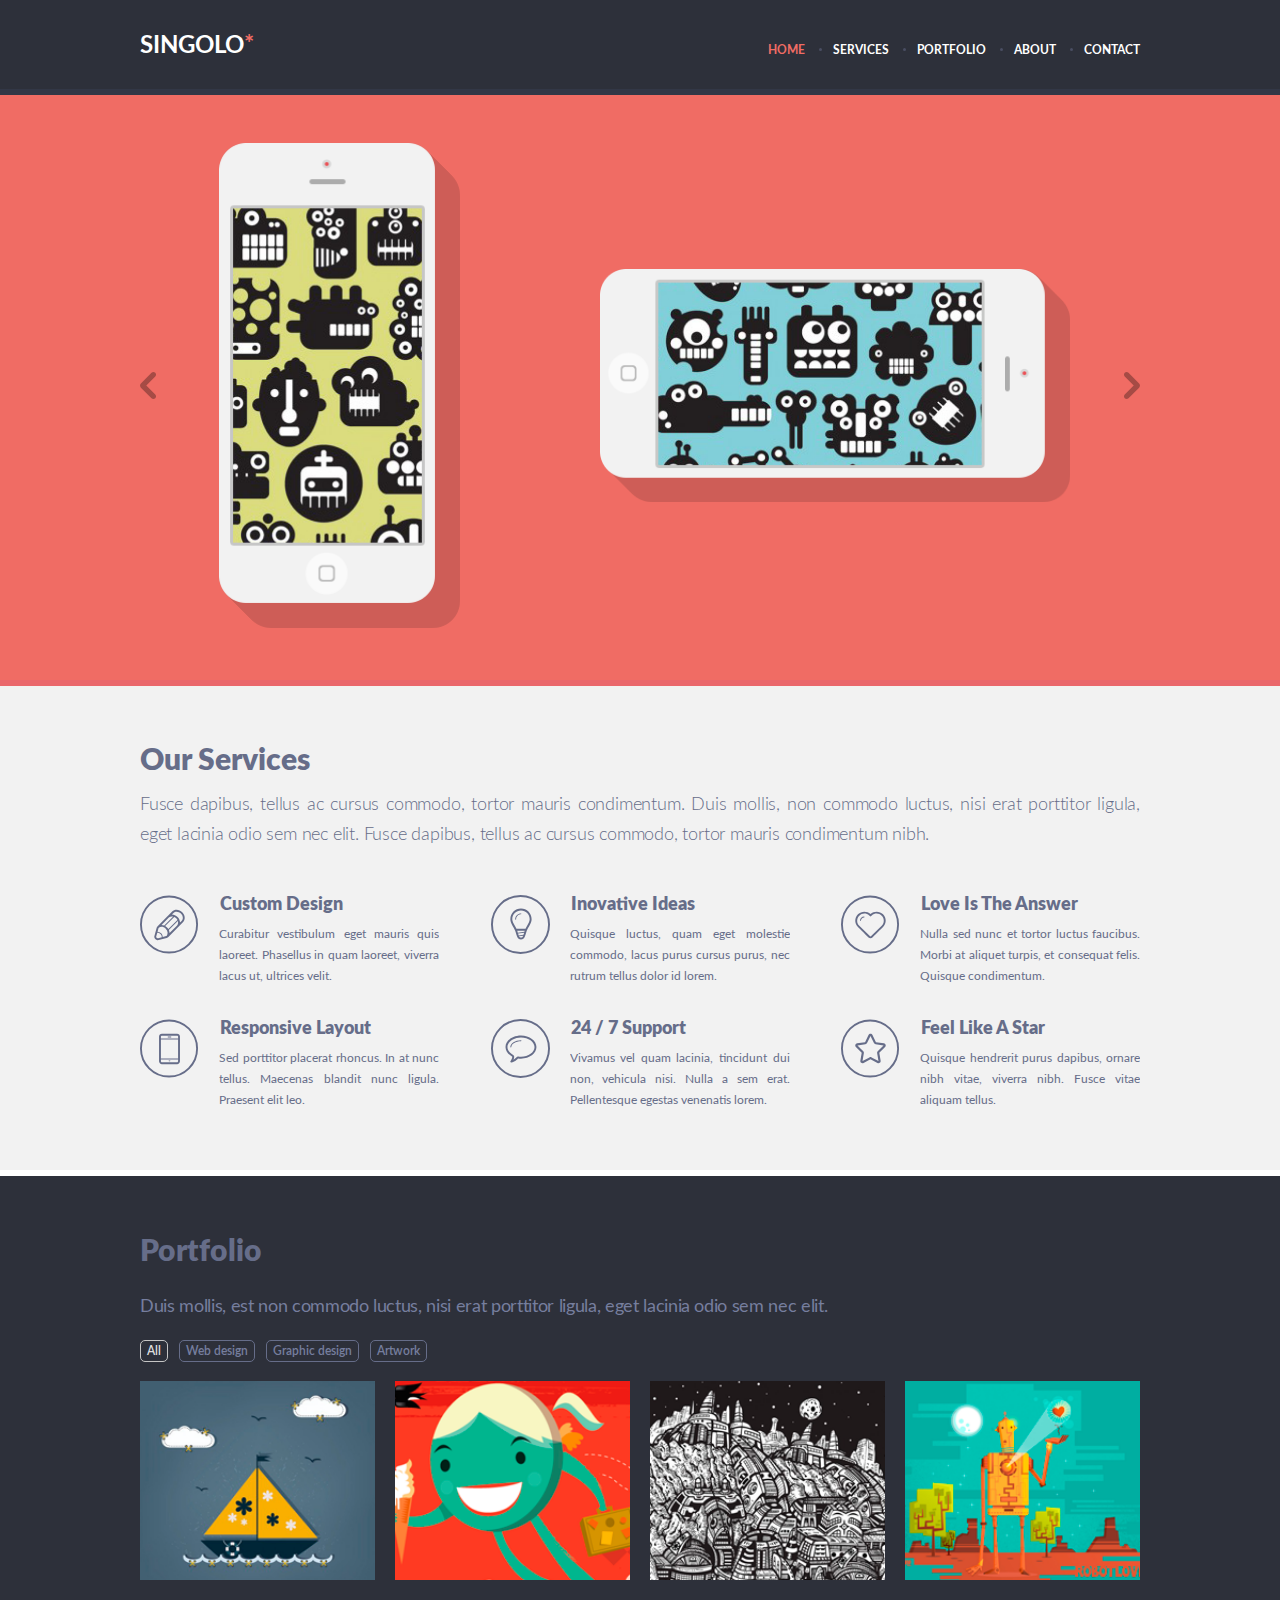
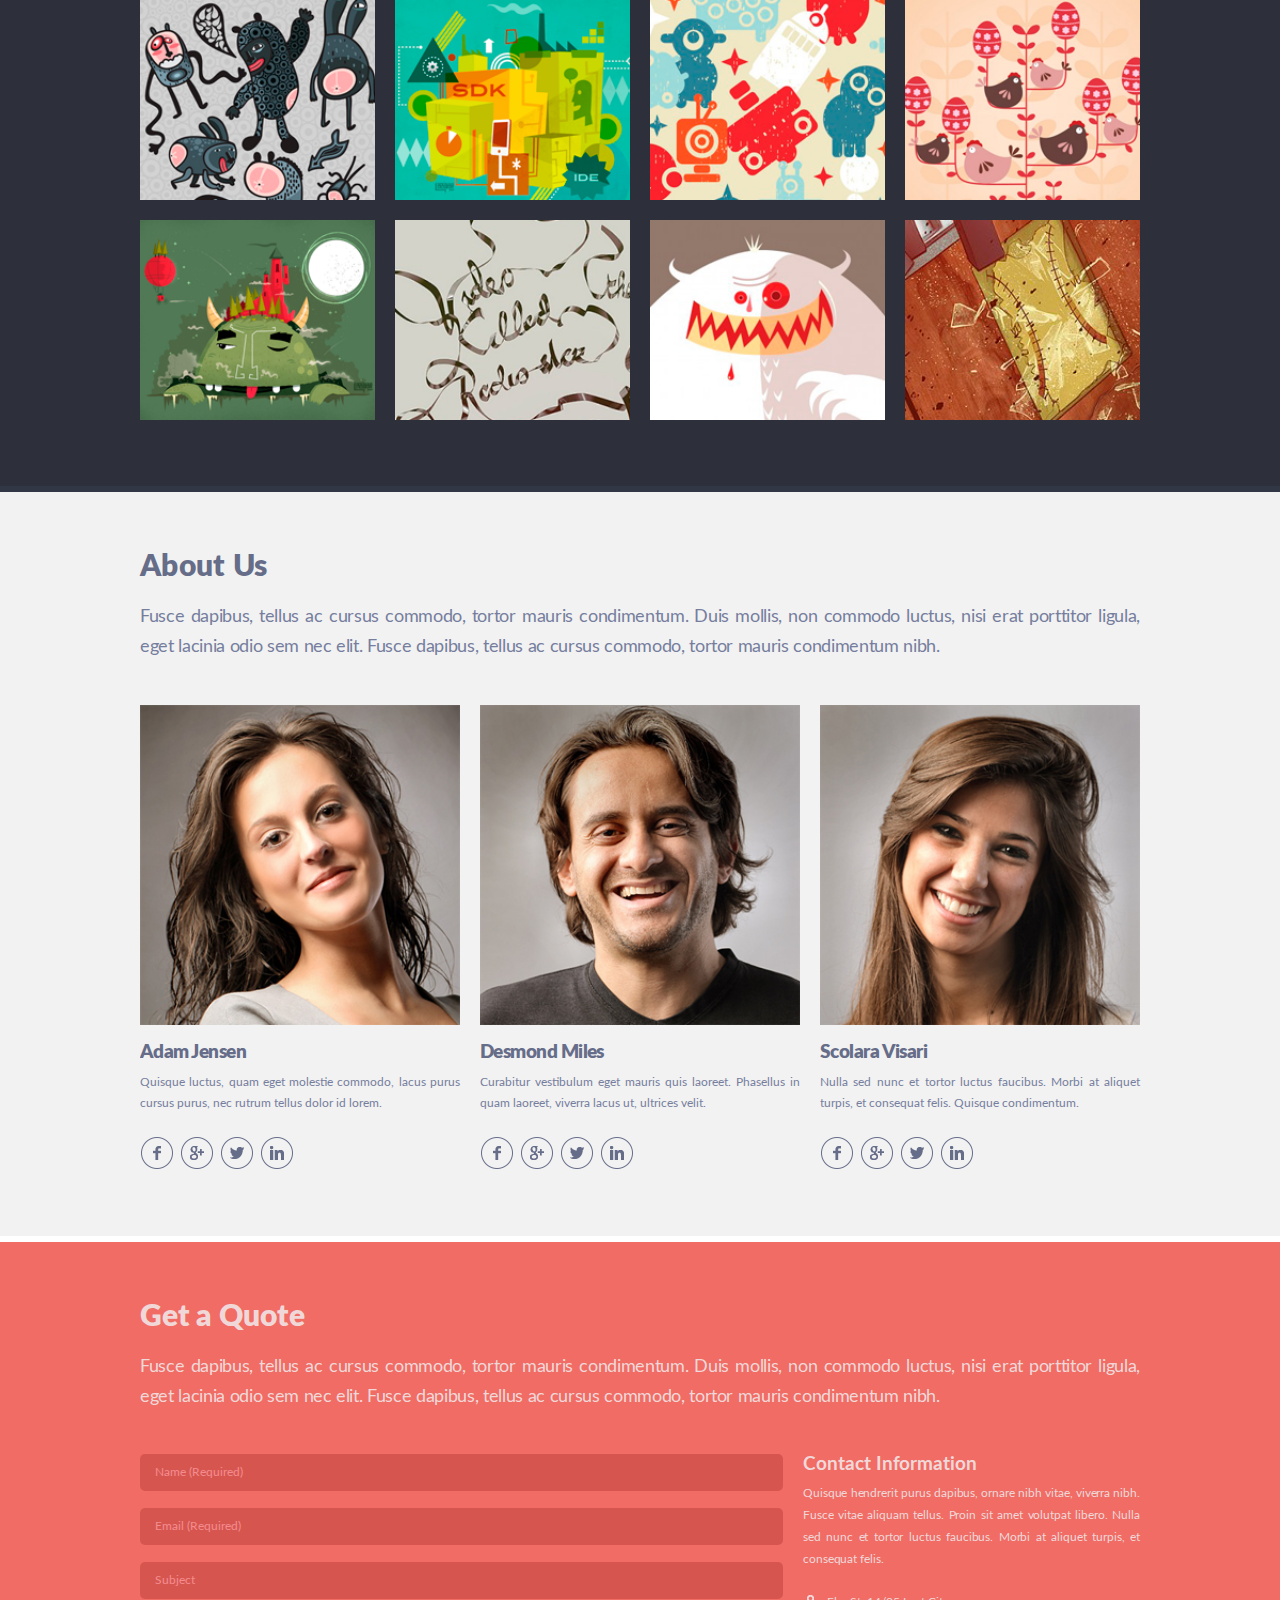
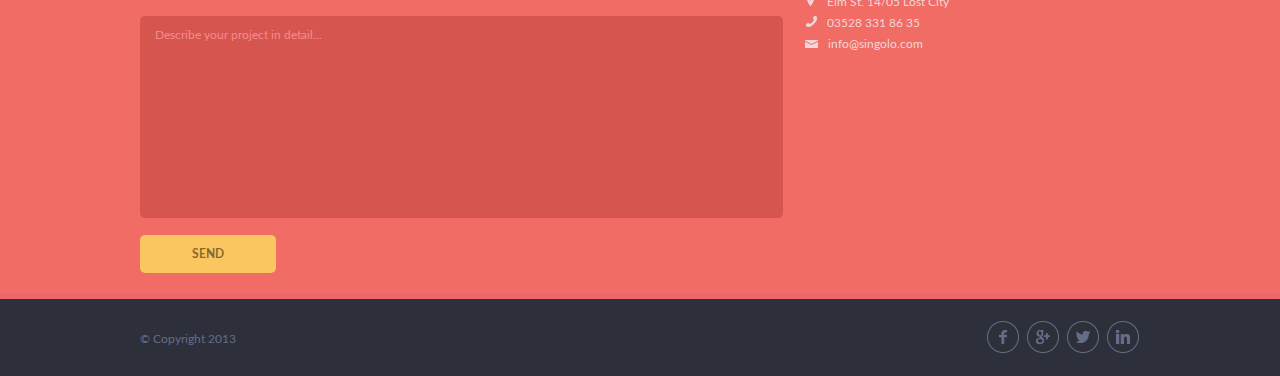
==== commit 57cdf8ea: "feat: responsive slider" ====
--- a/index.html
+++ b/index.html
@@ -37,22 +37,21 @@
       <div id="slider" class="anchor"></div>
       <div class="wrapper">
         <div class="slider-items">
-          <div class="slider-image">
-            <div class="first-image">
-              <div class="slider-items__left-phone">
-                <img src="assets/icons/phone-left.png" alt="phone image">
-                <div class="left-phone-black-screen hidden"></div>
-                <div class="left-phone-switcher"></div>
-              </div>
-              <div class="slider-items__right-phone">
-                <img src="assets/icons/phone-right.png" alt="phone image">
-                <div class="right-phone-black-screen hidden"></div>
-                <div class="right-phone-switcher"></div>
-              </div>
-            </div>
-
-          </div>
-          <div class="slider-image hidden">
+
+          <div class="slider-image first-image">
+            <div class="slider-items__left-phone">
+              <img src="assets/icons/phone-left.png" alt="phone image">
+              <div class="left-phone-black-screen hidden"></div>
+              <div class="left-phone-switcher"></div>
+            </div>
+            <div class="slider-items__right-phone">
+              <img src="assets/icons/phone-right.png" alt="phone image">
+              <div class="right-phone-black-screen hidden"></div>
+              <div class="right-phone-switcher"></div>
+            </div>
+          </div>
+
+          <div class="slider-image other-image hidden">
             <img src="assets/icons/Slide-2.png" alt="slide">
           </div>
           <div class="slider-items__right-arrow arrow_hover">
--- a/style.css
+++ b/style.css
@@ -100,10 +100,6 @@
       text-decoration: none;
       color: #ffffff;
     }
-    
-    .header-menu__link:hover {
-      color: #f06c64;
-    }
 
     .header-menu_active {
       color: #f06c64;
@@ -115,11 +111,36 @@
       width: 100%;
       max-height: 585px; 
       height: 58.5vw;
+      box-sizing: border-box;
+    }
+
+    .slider-image {
+      position: absolute;
+      width: 100%;
+      height: 100%;
+      transition: all ease 1s;
+    }
+
+    .first-image {
+      display: flex;
+      justify-content: center; 
+      align-items: center;
+    }
+
+    .other-image {
+      display: flex;
+      justify-content: center; 
+      align-items: center;
+    }
+
+    .other-image img {
+      width: 100%;
+      height: auto;
     }
 
     .slider-items__right-phone {
       margin-left: 14%;
-      width: calc(57% + 4px);
+      width: calc(47% + 0px);
       height: auto;
     }
 
@@ -130,14 +151,11 @@
 
     .right-phone-black-screen {
       position: absolute;
-      /* width: 335px; */
-      width: calc(34% - 5px);
-      /* height: 190px; */
-      height: calc(33% - 3px);
+      width: 32.4%;
+      height: 31.4%;
       background-color: black;
-      /* top: 188px; */
-      top: calc(32% + 1px);
-      left: 495px;
+      top: 32%;
+      left: 51.8%;
       border-radius: 1px;
     }
 
@@ -152,9 +170,9 @@
       cursor: pointer;
     }
 
-    .slider-items__1left-phone {
-      margin-left: 1%;
-      width: calc(5% + 4px);
+    .slider-items__left-phone {
+      margin-left: 0.9%;
+      width: 24.1%;
     }
 
     .slider-items__left-phone img {
@@ -177,12 +195,12 @@
 
     .left-phone-black-screen {
       position: absolute;
-      width: 190px;
-      height: 335px;
+      width: 19%;
+      height: 57.2%;
       background-color: black;
       border-radius: 1px;
-      top: 117px;
-      left: 93px;
+      top: 19.3%;
+      left: 9.3%;
     }
 
 
@@ -192,6 +210,7 @@
       top: 50%;
       opacity: 0.3;
       z-index: 1;
+      transform: translate(0%, -50%);
     }
 
     .slider-items__right-arrow {
@@ -200,24 +219,15 @@
       top: 50%;
       right: 0%;
       opacity: 0.3;
+      transform: translate(0%, -50%);
+    }
+
+
+
+    .slider-items__right-arrow img {
       -webkit-transform: scaleX(-1);
     }
-
-    .slider-image {
-      position: absolute;
-      width: 100%;
-      height: 100%;
-      transition: all ease 1s;
-    }
-
-    .first-image {
-      display: flex;
-      justify-content: space-between; 
-      align-items: center;
-      padding-left: 80px;
-      padding-right: 80px;
-      padding-top: 53px;
-    }
+ 
 
     .arrow_hover {
       cursor: pointer;
@@ -254,7 +264,6 @@
       justify-content: space-between;
       flex-wrap: wrap;
       margin-top: 30px;
-      padding-right: 30px;
     }
 
     .services-item {
@@ -640,16 +649,53 @@
     }
 
 
-
     @media (max-width: 768px) {
+
+      .header-menu__link:hover {
+        color: white;
+      }
+
+
       .portfolio-image {
         width: calc(100% / 3 - 20px);
       }
+
+      .right-phone-black-screen {
+        width: 32.45%;
+        height: 28.9%;
+        top: 33.24%;
+        left: 51.8%;
+      }
+
+      .left-phone-black-screen {
+        width: 19%;
+        height: 52.8%;
+        top: 21.6%;
+        left: 9.3%;
+      }
+
+      .services-items {
+        padding-right: 30px;
+      }
     }
 
 
 
     @media (max-width: 375px) {
+
+      .right-phone-black-screen {
+        width: 32.45%;
+        height: 26.9%;
+        top: 33.9%;
+        left: 51.8%;
+      }
+
+      .left-phone-black-screen {
+        width: 19.1%;
+        height: 48%;
+        top: 23.4%;
+        left: 9.1%;
+      }
 
       .services-items {
         padding-right: 0px;
@@ -688,4 +734,11 @@
       .btn-submit {
         width: 100%;
       }
-    }+    }
+
+    
+    @media (hover: hover) {
+      .header-menu__link:hover {
+        color: #f06c64;
+      }
+    }
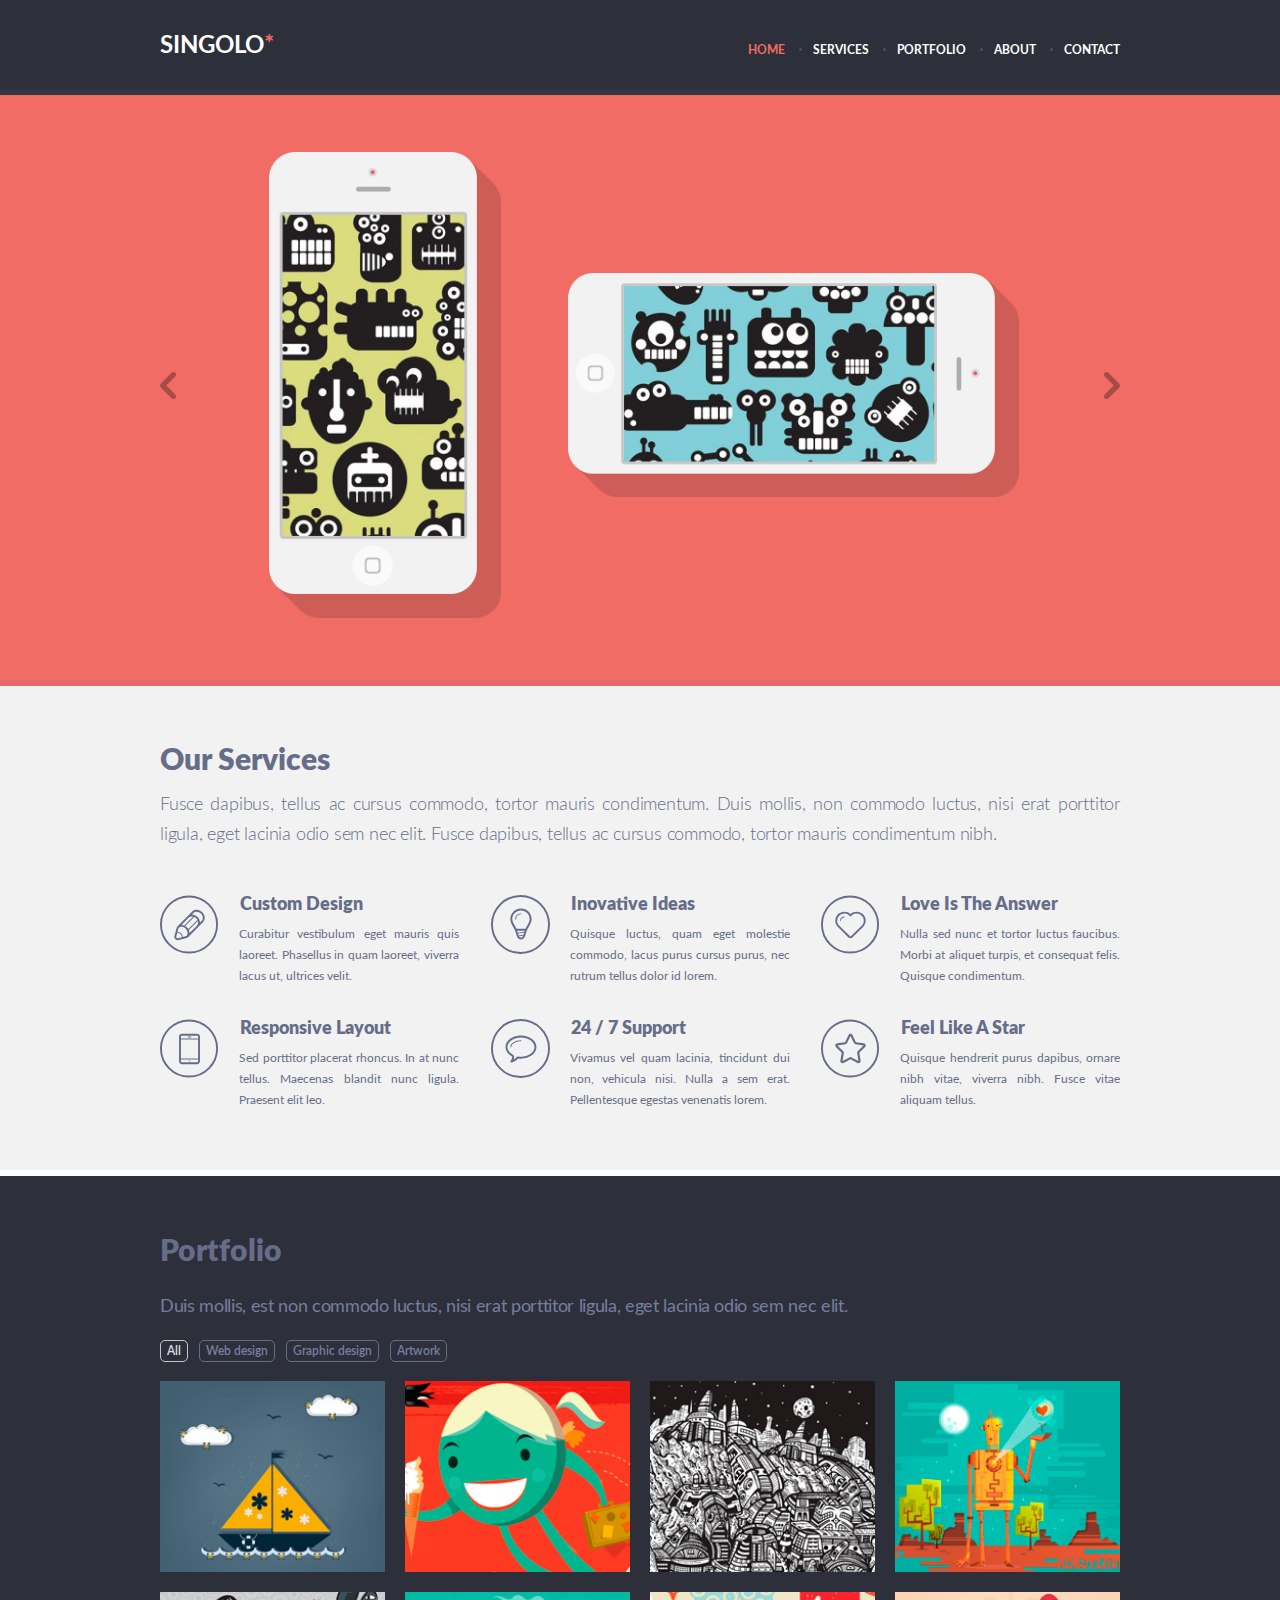
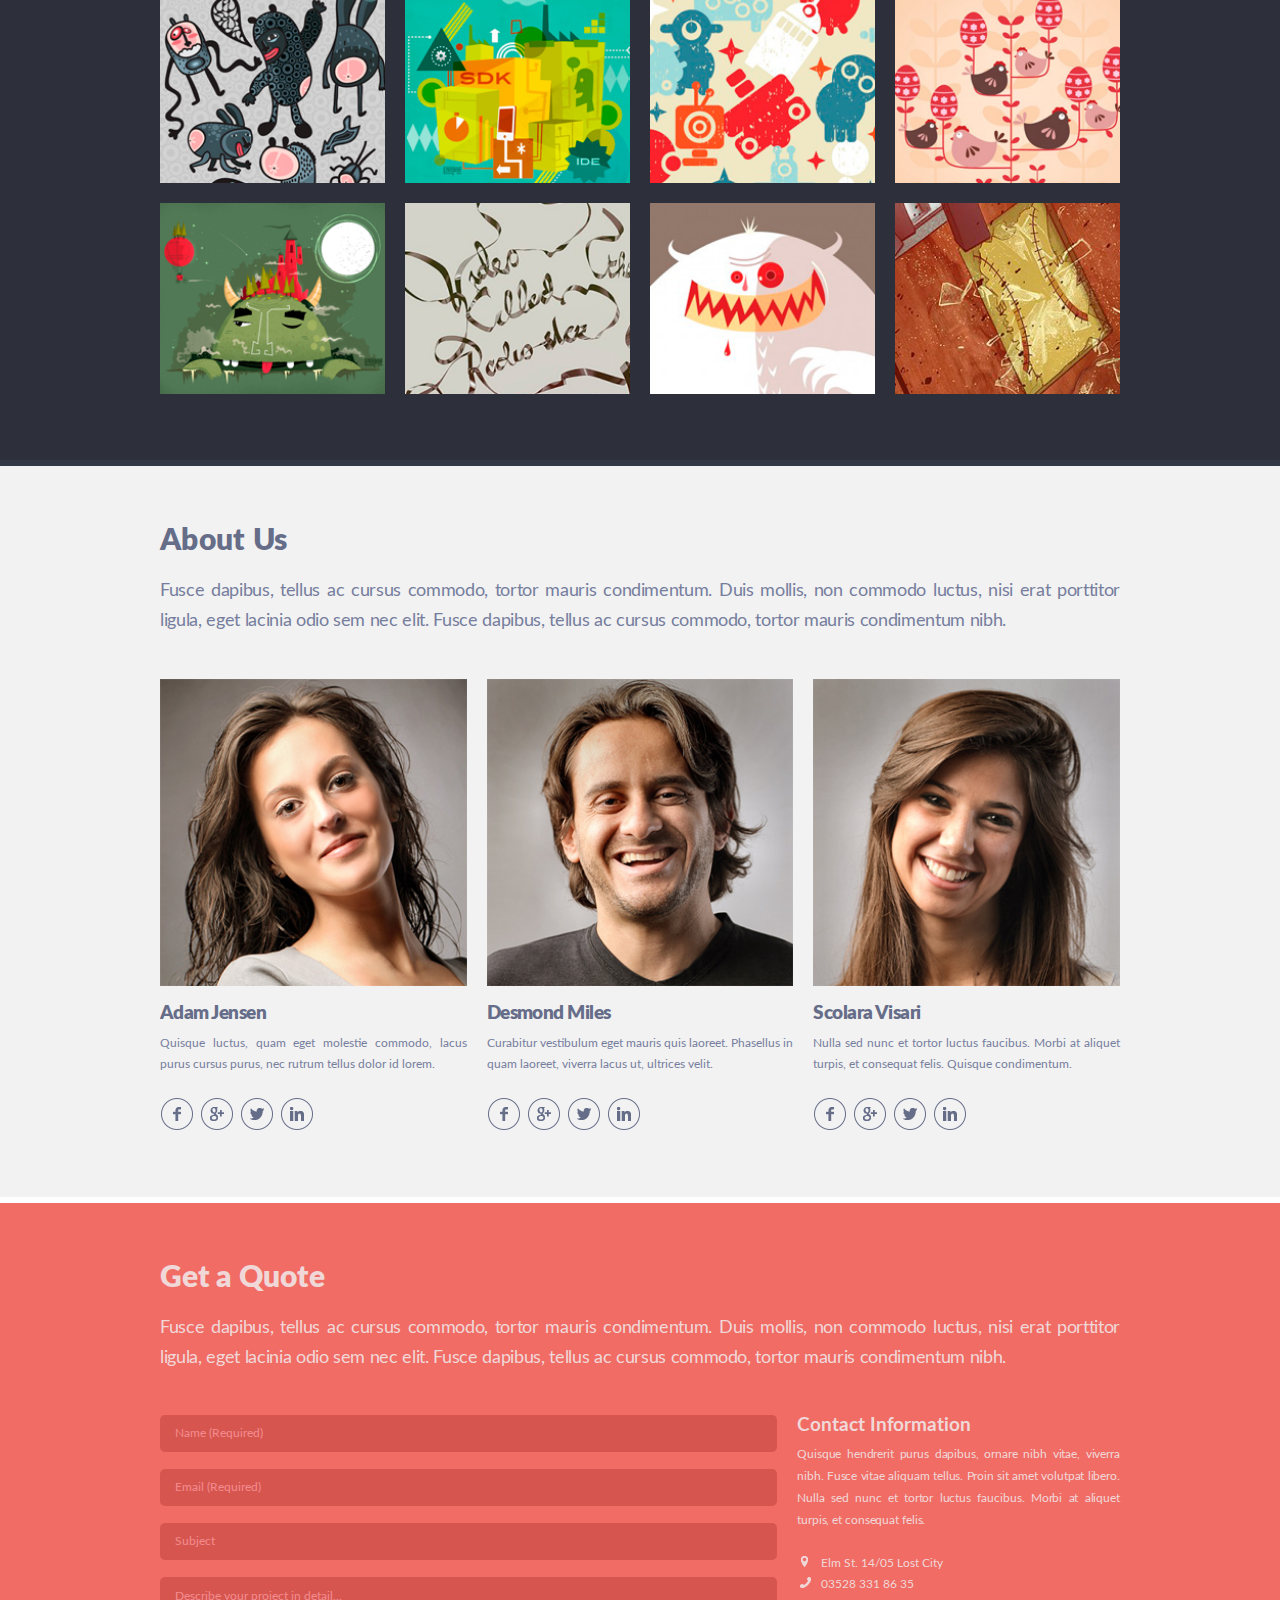
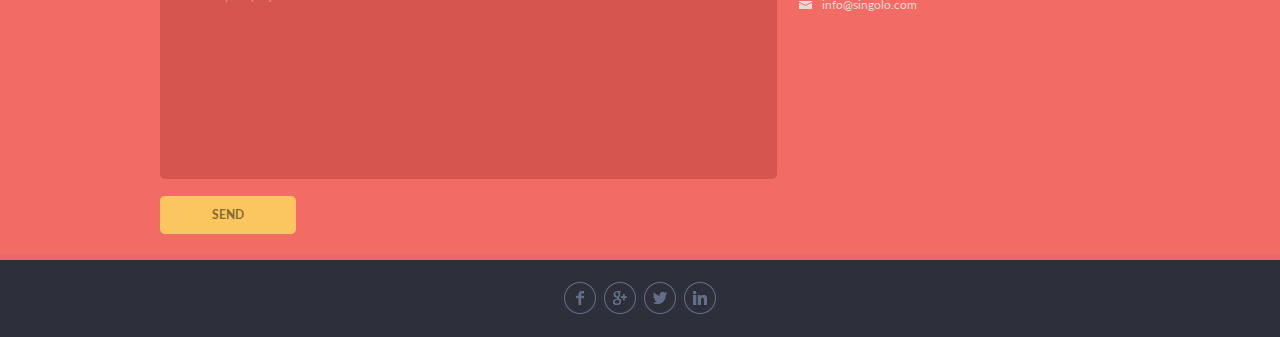
==== commit ff218723: "fix: markup and css" ====
--- a/index.html
+++ b/index.html
@@ -12,6 +12,9 @@
   <header class="header">
     <div class="wrapper">
       <div class="header-box">
+        <div class="hamburger">
+          <img src="assets/icons/burger-icon.png" alt="burger">
+        </div>
         <div class="logo">
           <h1>SINGOLO<span class="logo__star">*</span></h1>
         </div>
@@ -35,7 +38,7 @@
   <main>
     <section class="slider">
       <div id="slider" class="anchor"></div>
-      <div class="wrapper">
+      <div class="wrapper slide-wrapper">
         <div class="slider-items">
 
           <div class="slider-image first-image">
@@ -276,7 +279,6 @@
   <footer>
     <div class="wrapper">
       <div class="footer">
-        <span>© Copyright 2013</span>
         <div class="footer__contacts">
           <a href="#"> <img class="contacts__img" src="assets/icons/facebook.svg"> </a>
           <a href="#"> <img class="contacts__img" src="assets/icons/google.svg"> </a>
--- a/style.css
+++ b/style.css
@@ -41,12 +41,25 @@
     }
 
     .wrapper {
-      max-width: 1000px;
+      max-width: 960px;
       margin: 0 auto;
-      padding-left: 30px;
-      padding-right: 30px;
-    }
-    
+      padding-left: 20px;
+      padding-right: 20px;
+    }
+    
+    .hamburger {
+      position: absolute;
+      left: 15px;
+      width: 25px;
+      height: 20px;
+      display: none;
+      z-index: 5;
+    }
+
+    .hamburger__opened {
+      transform: rotate(90deg);
+    }
+
     .header-box {
       display: flex;
       flex-direction: row;
@@ -139,8 +152,8 @@
     }
 
     .slider-items__right-phone {
-      margin-left: 14%;
-      width: calc(47% + 0px);
+      margin-left: 7%;
+      width: 47%;
       height: auto;
     }
 
@@ -149,26 +162,28 @@
       height: 100%;
     }
 
+
     .right-phone-black-screen {
       position: absolute;
       width: 32.4%;
-      height: 31.4%;
+      height: 30.1%;
       background-color: black;
-      top: 32%;
-      left: 51.8%;
+      top: 32.6%;
+      left: 48.3%;
       border-radius: 1px;
-    }
+  }
+
 
     .right-phone-switcher {
       position: absolute;
-      width: 459px;
-      height: 215px;
-      border-radius: 27px;
+      width: 44.6%;
+      height: 34.5%;
+      border-radius: 8.9%;
       background-color: rgba(90, 190, 90, 0);
-      top: 175px;
-      left: 376px;
+      top: 30.3%;
+      left: 42.45%;
       cursor: pointer;
-    }
+  }
 
     .slider-items__left-phone {
       margin-left: 0.9%;
@@ -180,30 +195,27 @@
       height: 100%;
     }
     
+ 
     .left-phone-switcher {
       position: absolute;
-      width: 215px;
-      height: 460px;
-      border-radius: 27px;
+      width: 21.7%;
+      height: 75.7%;
+      border-radius: 8.9%;
       background-color: rgba(90, 190, 90, 0);
-      top: 52px;
-      left: 80px;
+      top: 9.7%;
+      left: 11.4%;
       cursor: pointer;
-    }
-
-
+  }
 
     .left-phone-black-screen {
       position: absolute;
-      width: 19%;
-      height: 57.2%;
+      width: 18.9%;
+      height: 55.2%;
       background-color: black;
       border-radius: 1px;
-      top: 19.3%;
-      left: 9.3%;
-    }
-
-
+      top: 20.3%;
+      left: 12.8%;
+  }
 
     .slider-items__left-arrow {
       position: absolute;
@@ -222,18 +234,13 @@
       transform: translate(0%, -50%);
     }
 
-
-
     .slider-items__right-arrow img {
       -webkit-transform: scaleX(-1);
     }
  
-
     .arrow_hover {
       cursor: pointer;
     }
-
-
 
     .hidden {
       display: none;
@@ -292,7 +299,7 @@
     .services-item__description {
       font-size: 12px;
       line-height: 21px;
-      width: 220px;
+      max-width: 220px;
       text-align: justify;
       overflow: hidden;
       max-height: 63px;
@@ -442,6 +449,7 @@
       margin-right: 7px;
       font-weight: 530;
     }
+
     .btn:focus {
       outline: none;
     }
@@ -472,7 +480,7 @@
     
     .footer {
       display: flex;
-      justify-content: space-between;
+      justify-content: center;
       align-items: center;
       padding-top: 21px;
       padding-bottom: 18px;
@@ -598,6 +606,7 @@
       top: 50%;
       padding: 20px;
       transform: translate(-50%, -50%);
+      max-width: 50%;
     }
   
     .popup__text {
@@ -651,51 +660,170 @@
 
     @media (max-width: 768px) {
 
-      .header-menu__link:hover {
-        color: white;
-      }
-
-
+      .services__description {
+
+        padding-right: 60px;
+    }
+
+    .services-item {
+      margin-right: 30px;
+    }
+
+    .services-item__description {
+      max-width: 225px;
+    }
+
+      .slide-wrapper {
+        padding-left: 15px;
+        padding-right: 15px;
+      }
+
+      .left-phone-switcher {
+        width: 21.7%;
+        height: 75.7%;
+        top: 9.5%;
+        left: 11.4%;
+    }
+
+
+      .right-phone-switcher {
+        width: 44.6%;
+        height: 34.3%;
+        top: 30.2%;
+        left: 42.5%;
+    }
+      
       .portfolio-image {
         width: calc(100% / 3 - 20px);
       }
+
+      .left-phone-black-screen {
+        width: 18.9%;
+        height: 54.8%;
+        top: 20.3%;
+        left: 12.8%;
+    }
+
+
+      .right-phone-black-screen {
+        width: 32.3%;
+        height: 30.2%;
+        top: 32.4%;
+        left: 48.4%;
+    }
+
+      .services-items {
+        padding-right: 30px;
+      }
+    }
+
+
+    @media (max-width: 767px) {
+
+      .services__description {
+        padding-right: 10px;
+    }
+      .anchor {
+        top: -96px;
+      }
+
+      .header-navigation {
+        position: fixed;
+        display: flex;
+        transition: all ease 0.6s;
+
+        padding: 0;
+        align-items: center;
+        /* flex-direction: column; */
+        top: 0;
+        left: -100%;
+        width: 278px;
+        height: 100vh;
+        /* box-shadow: cadetblue; */
+        background-color: #2D303A;
+      }
+
+      .header-menu {
+        display: flex; 
+        flex-direction: column; 
+        justify-content: center; 
+      }
+  
+      .header-menu__item {
+        margin-left: 30px;
+        
+        font-weight: bold;
+        font-size: 22px;
+        line-height: 50px;
+        list-style: none;
+        
+      }
+  
+      .header-menu__item:not(:first-child)::before {
+        content: none;
+      }
+
+      .logo {
+        position: relative;
+        font-size: 10px;
+        left: 50%;
+        transform: translate(-50%, 0%);
+        z-index: 50;
+        transition: all ease 0.6s;
+      }
+
+      .header {
+        border-bottom: none;
+      }
+
+      .header-box {
+        padding: 0;
+      }
+
+      .hamburger {
+        display: block;
+        transition: all ease 0.6s;
+      }
+      
+    }
+
+
+    @media (max-width: 739px) {
+
+      .services-item__description {
+        max-width: 100%;
+    }
+
+    @media (max-width: 375px) {
+
+      .left-phone-switcher {
+        width: 21.7%;
+        height: 72.2%;
+        top: 10.7%;
+        left: 11.4%;
+    }
+
+      .right-phone-switcher {
+        width: 44.4%;
+        height: 33.2%;
+        top: 30.45%;
+        left: 42.7%;
+    }
+      
+      .left-phone-black-screen {
+        width: 18.7%;
+        height: 52.95%;
+        top: 20.8%;
+        left: 12.8%;
+    }
+
 
       .right-phone-black-screen {
         width: 32.45%;
         height: 28.9%;
-        top: 33.24%;
-        left: 51.8%;
-      }
-
-      .left-phone-black-screen {
-        width: 19%;
-        height: 52.8%;
-        top: 21.6%;
-        left: 9.3%;
-      }
-
-      .services-items {
-        padding-right: 30px;
-      }
-    }
-
-
-
-    @media (max-width: 375px) {
-
-      .right-phone-black-screen {
-        width: 32.45%;
-        height: 26.9%;
-        top: 33.9%;
-        left: 51.8%;
-      }
-
-      .left-phone-black-screen {
-        width: 19.1%;
-        height: 48%;
-        top: 23.4%;
-        left: 9.1%;
-      }
+        top: 32.6%;
+        left: 48.5%;
+    }
 
       .services-items {
         padding-right: 0px;
@@ -734,6 +862,14 @@
       .btn-submit {
         width: 100%;
       }
+
+      .btn {
+        margin-right: 0px;
+    }
+
+    .services-item {
+      margin-right: 10px;
+  }
     }
 
     
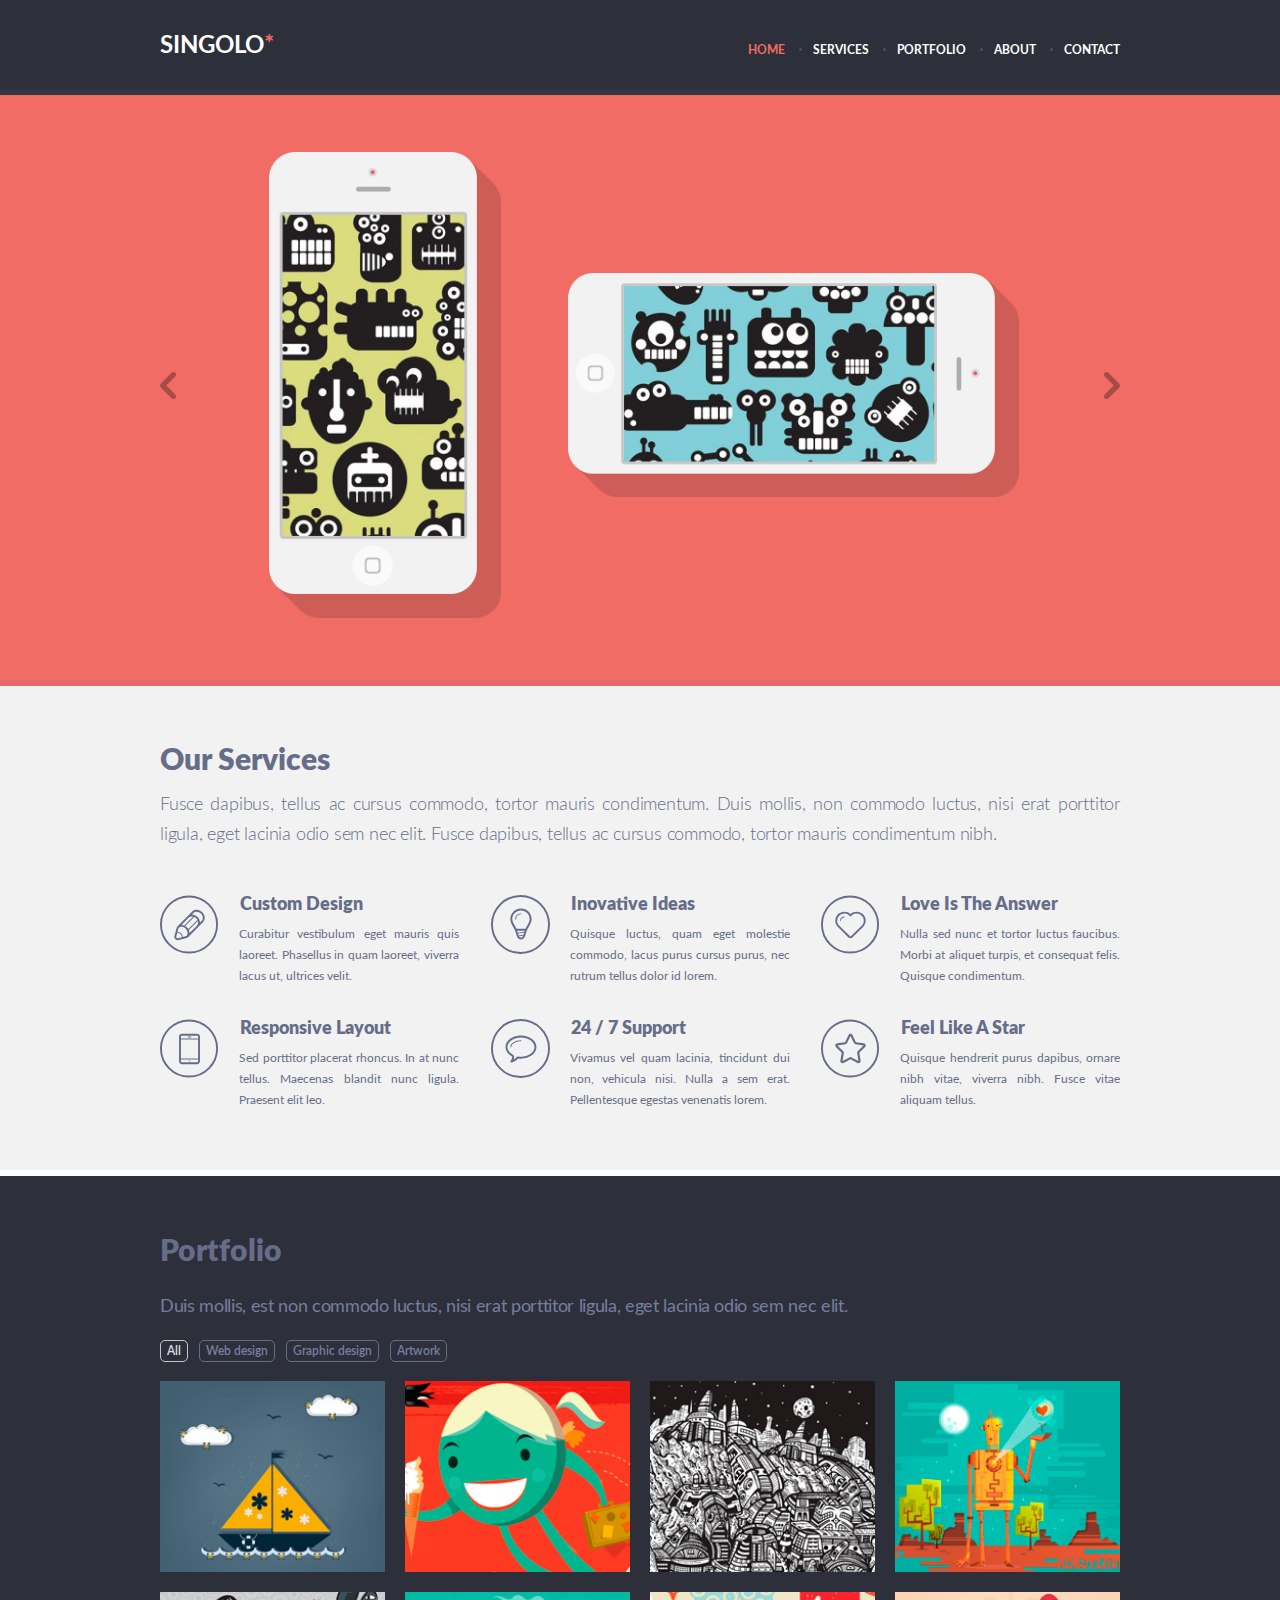
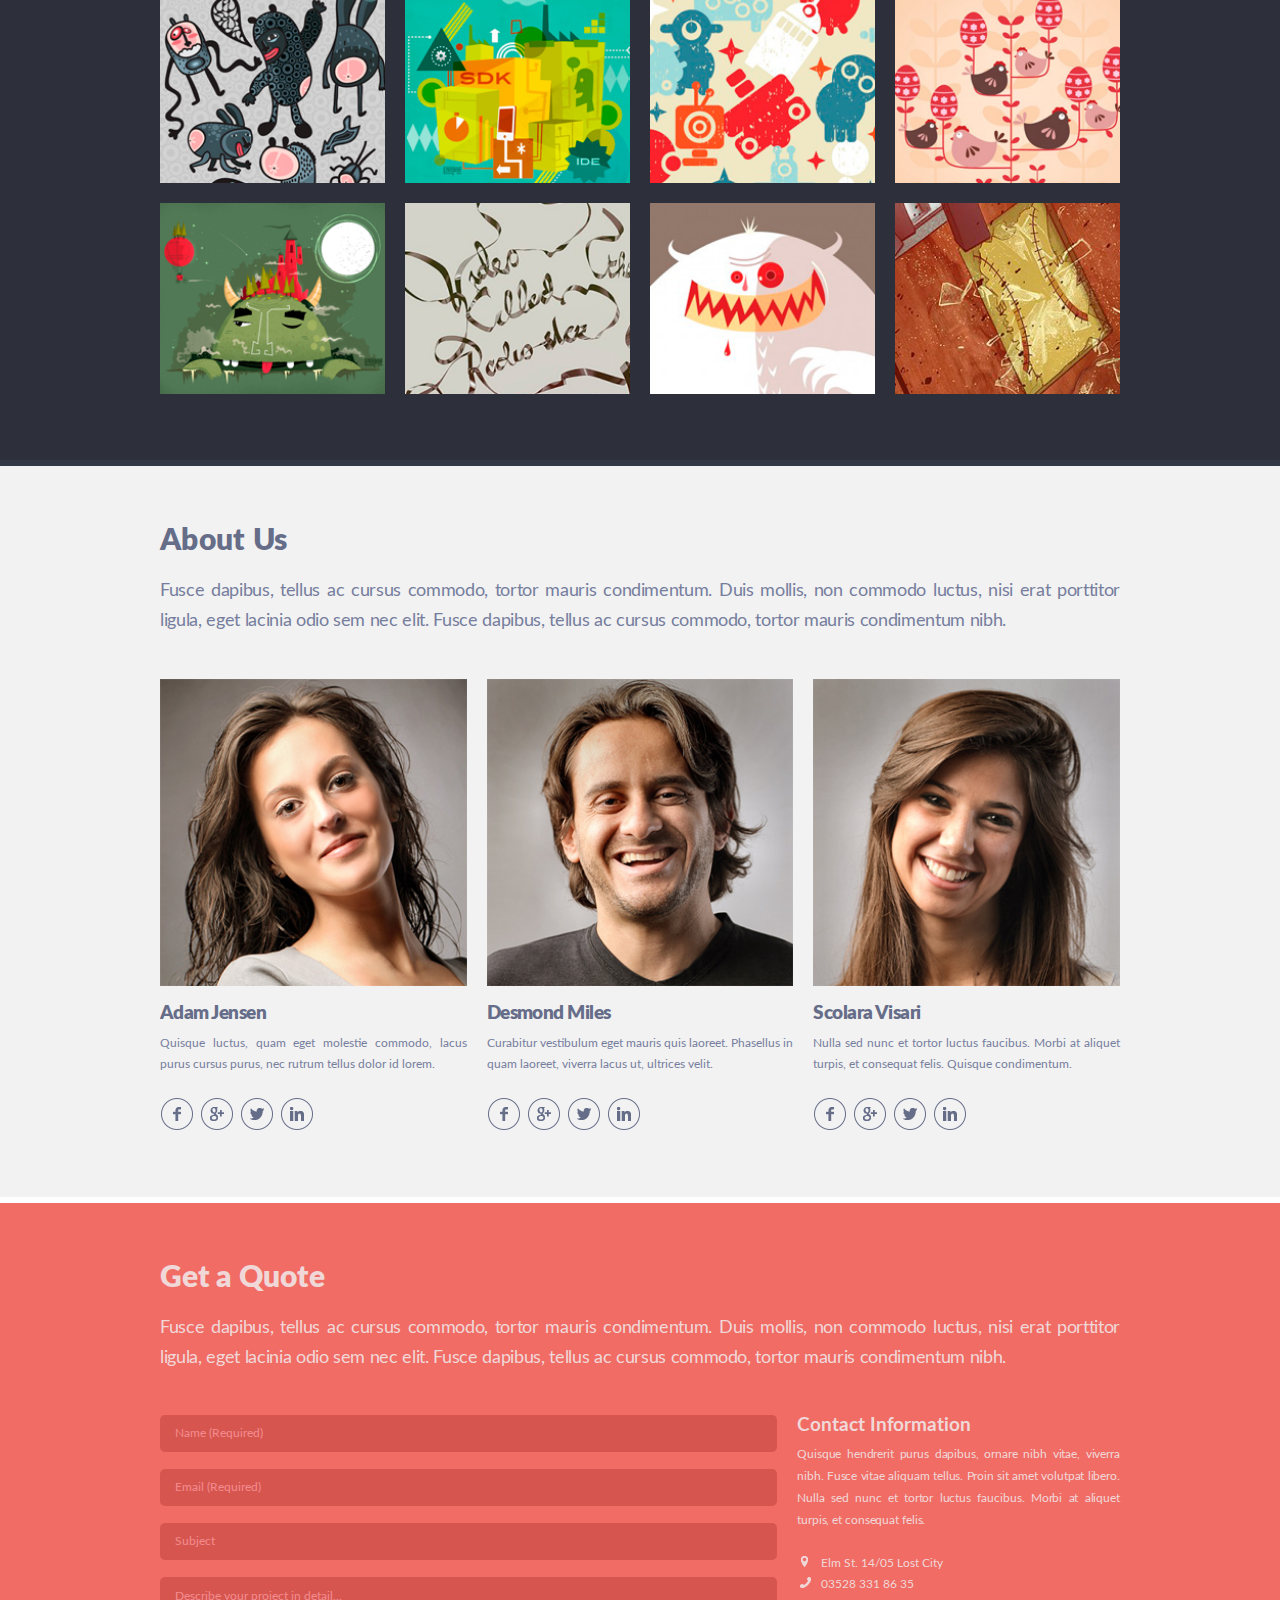
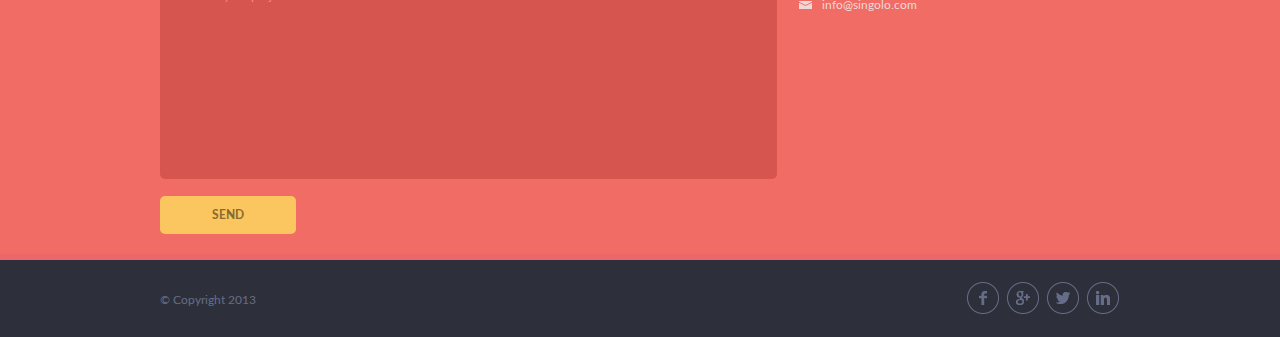
==== commit af2e0c1b: "fix: copyright, close menu on size change" ====
--- a/index.html
+++ b/index.html
@@ -18,6 +18,7 @@
         <div class="logo">
           <h1>SINGOLO<span class="logo__star">*</span></h1>
         </div>
+        <div class="acitve-mobile-menu">
         <div class="header-navigation">
           <nav>
             <ul class="header-menu">
@@ -31,6 +32,7 @@
             </ul>
           </nav>
         </div>
+      </div>
       </div>
     </div>
   </header>
@@ -279,6 +281,7 @@
   <footer>
     <div class="wrapper">
       <div class="footer">
+        <span class="copyright">© Copyright 2013</span>
         <div class="footer__contacts">
           <a href="#"> <img class="contacts__img" src="assets/icons/facebook.svg"> </a>
           <a href="#"> <img class="contacts__img" src="assets/icons/google.svg"> </a>
--- a/style.css
+++ b/style.css
@@ -70,6 +70,17 @@
 
     .header-navigation {
       padding-top: 7px;
+    }
+
+    .header-navigation__background {
+      position: fixed;
+      width: 100vw;
+      height: 100vh;
+      left: 0;
+      top: 0;
+      z-index: 4;
+      background-color:#2d303a8f;
+      transition: all ease 1s;
     }
 
     .logo {
@@ -480,7 +491,7 @@
     
     .footer {
       display: flex;
-      justify-content: center;
+      justify-content: space-between;
       align-items: center;
       padding-top: 21px;
       padding-bottom: 18px;
@@ -660,18 +671,18 @@
 
     @media (max-width: 768px) {
 
+
       .services__description {
-
-        padding-right: 60px;
-    }
-
-    .services-item {
-      margin-right: 30px;
-    }
-
-    .services-item__description {
-      max-width: 225px;
-    }
+       padding-right: 60px;
+      }
+
+      .services-item {
+        margin-right: 30px;
+      }
+
+      .services-item__description {
+        max-width: 225px;
+      }
 
       .slide-wrapper {
         padding-left: 15px;
@@ -683,15 +694,14 @@
         height: 75.7%;
         top: 9.5%;
         left: 11.4%;
-    }
-
+      }
 
       .right-phone-switcher {
         width: 44.6%;
         height: 34.3%;
         top: 30.2%;
         left: 42.5%;
-    }
+      }
       
       .portfolio-image {
         width: calc(100% / 3 - 20px);
@@ -702,15 +712,14 @@
         height: 54.8%;
         top: 20.3%;
         left: 12.8%;
-    }
-
+      }
 
       .right-phone-black-screen {
         width: 32.3%;
         height: 30.2%;
         top: 32.4%;
         left: 48.4%;
-    }
+      }
 
       .services-items {
         padding-right: 30px;
@@ -719,10 +728,18 @@
 
 
     @media (max-width: 767px) {
+      .footer {
+        justify-content: center;
+      }
+
+      .copyright {
+        display: none;
+      }
 
       .services__description {
         padding-right: 10px;
-    }
+      }
+
       .anchor {
         top: -96px;
       }
@@ -731,17 +748,16 @@
         position: fixed;
         display: flex;
         transition: all ease 0.6s;
-
+        box-shadow: 0 0 40px rgba(0, 0, 0, 0.4);
         padding: 0;
         align-items: center;
-        /* flex-direction: column; */
         top: 0;
         left: -100%;
         width: 278px;
         height: 100vh;
-        /* box-shadow: cadetblue; */
         background-color: #2D303A;
       }
+
 
       .header-menu {
         display: flex; 
@@ -787,9 +803,7 @@
       
     }
 
-
     @media (max-width: 739px) {
-
       .services-item__description {
         max-width: 100%;
     }
@@ -801,20 +815,22 @@
         height: 72.2%;
         top: 10.7%;
         left: 11.4%;
-    }
+      }
 
       .right-phone-switcher {
         width: 44.4%;
         height: 33.2%;
         top: 30.45%;
         left: 42.7%;
-    }
+      }
       
+  
+
       .left-phone-black-screen {
-        width: 18.7%;
+        width: 18.96%;
         height: 52.95%;
-        top: 20.8%;
-        left: 12.8%;
+        top: 20.84%;
+        left: 12.75%;
     }
 
 
@@ -822,8 +838,8 @@
         width: 32.45%;
         height: 28.9%;
         top: 32.6%;
-        left: 48.5%;
-    }
+        left: 48.3%;
+      }
 
       .services-items {
         padding-right: 0px;
@@ -865,16 +881,15 @@
 
       .btn {
         margin-right: 0px;
-    }
-
-    .services-item {
-      margin-right: 10px;
-  }
-    }
-
+      }
+
+      .services-item {
+        margin-right: 10px;
+      }
+    }
     
     @media (hover: hover) {
       .header-menu__link:hover {
         color: #f06c64;
       }
-    }
+    }